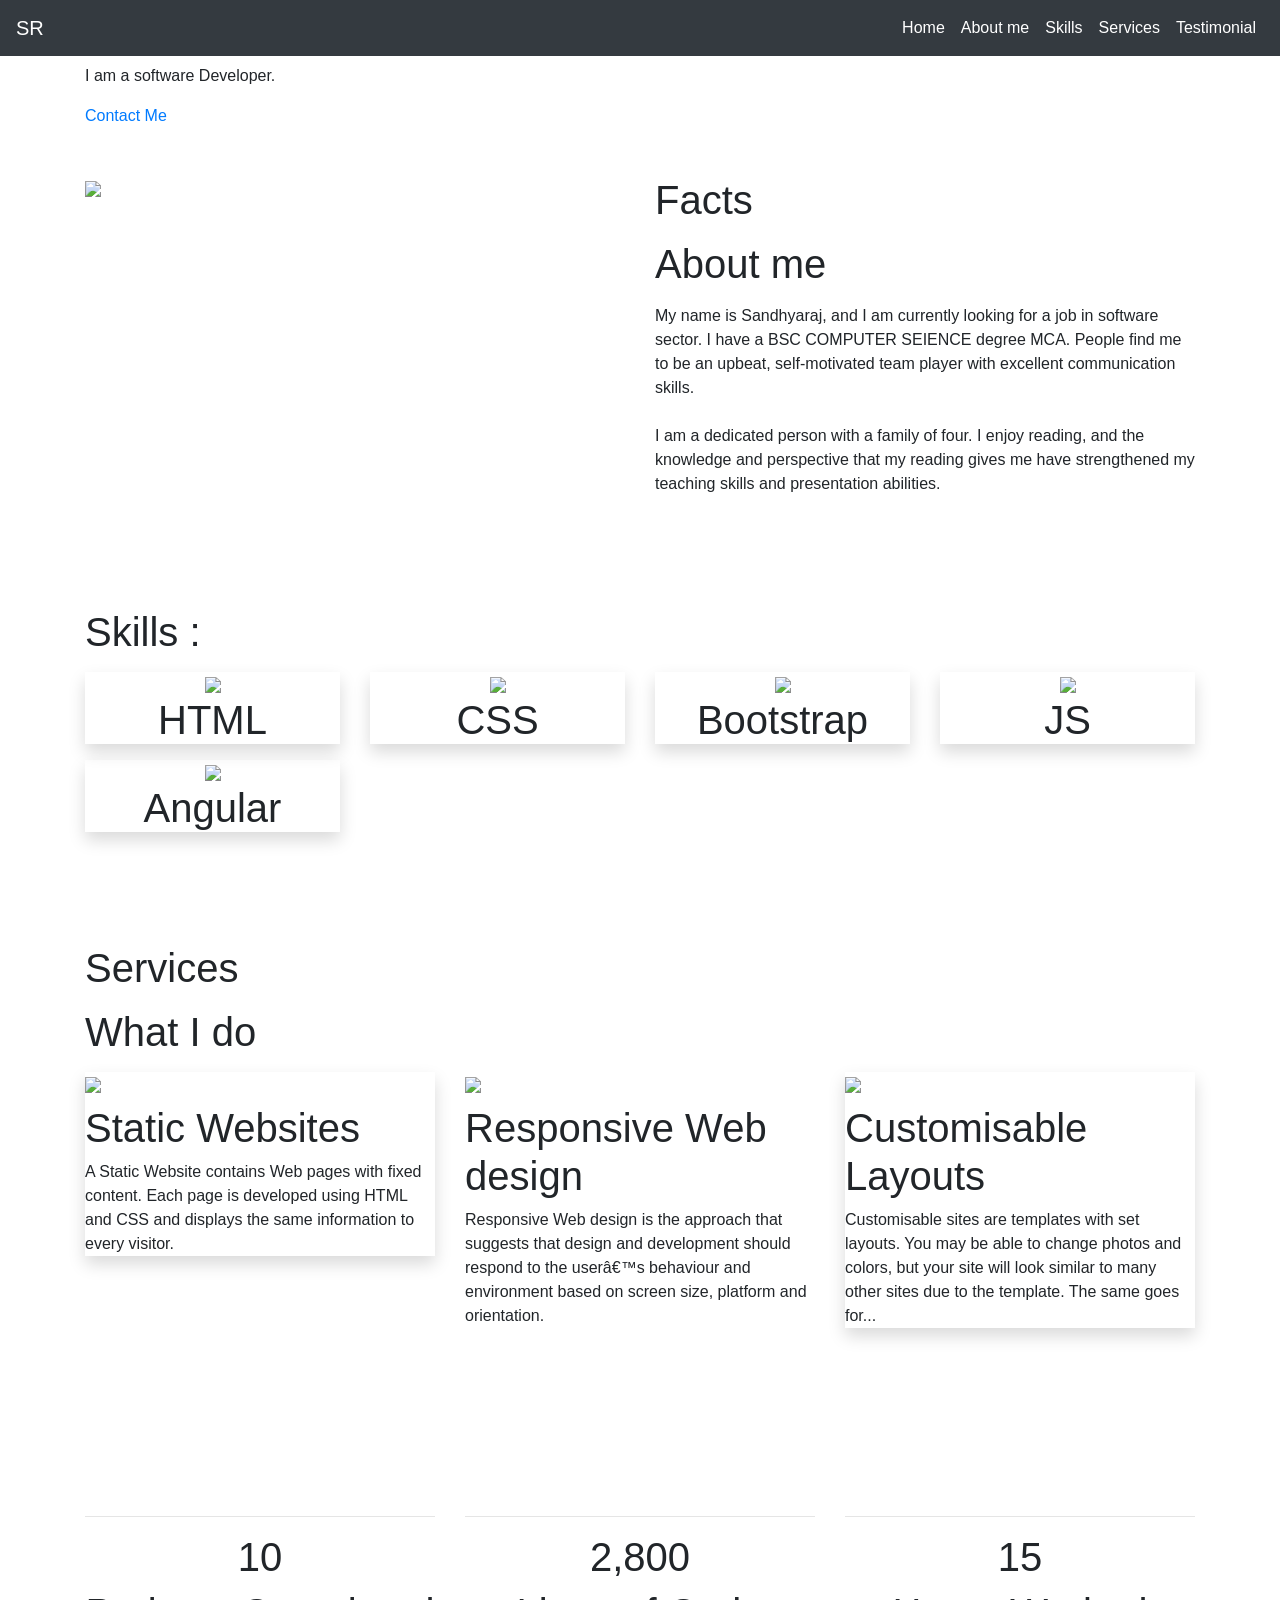
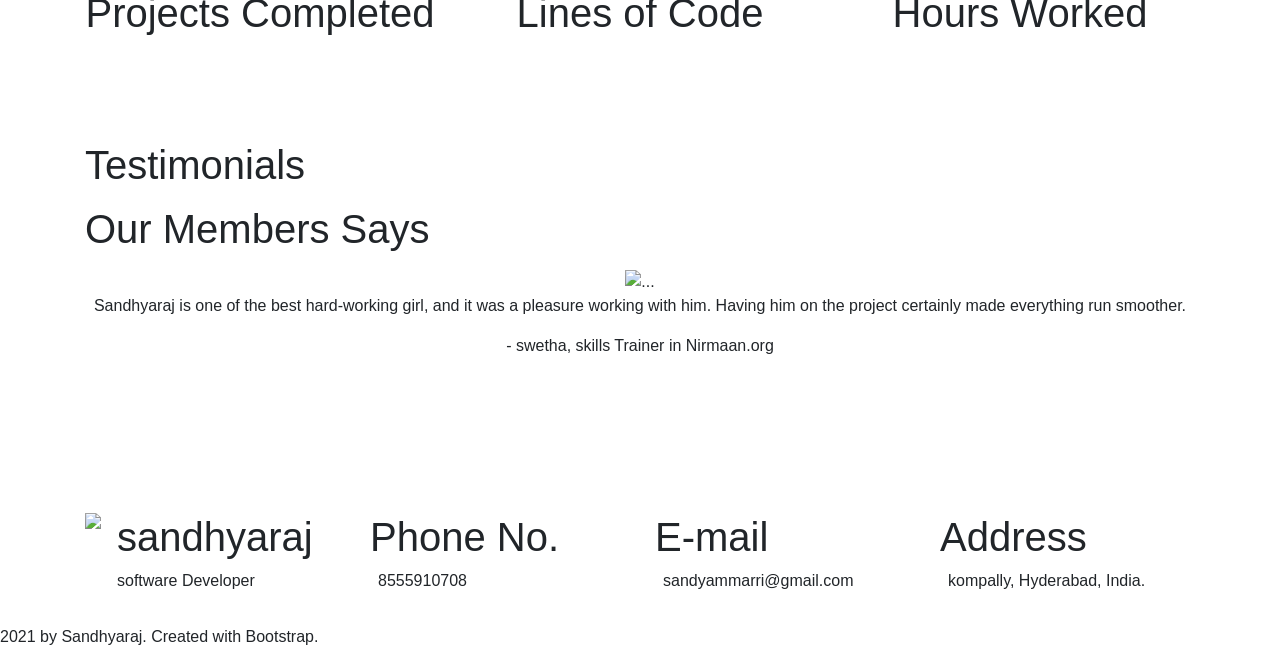
==== index.html @ d02566d6 "praject1 yes" ====
<!DOCTYPE html>
<html>

<head>
    <link rel="stylesheet" href="https://stackpath.bootstrapcdn.com/bootstrap/4.5.2/css/bootstrap.min.css" integrity="sha384-JcKb8q3iqJ61gNV9KGb8thSsNjpSL0n8PARn9HuZOnIxN0hoP+VmmDGMN5t9UJ0Z" crossorigin="anonymous" />
    <script src="https://code.jquery.com/jquery-3.5.1.slim.min.js" integrity="sha384-DfXdz2htPH0lsSSs5nCTpuj/zy4C+OGpamoFVy38MVBnE+IbbVYUew+OrCXaRkfj" crossorigin="anonymous"></script>
    <script src="https://cdn.jsdelivr.net/npm/popper.js@1.16.1/dist/umd/popper.min.js" integrity="sha384-9/reFTGAW83EW2RDu2S0VKaIzap3H66lZH81PoYlFhbGU+6BZp6G7niu735Sk7lN" crossorigin="anonymous"></script>
    <script src="https://stackpath.bootstrapcdn.com/bootstrap/4.5.2/js/bootstrap.min.js" integrity="sha384-B4gt1jrGC7Jh4AgTPSdUtOBvfO8shuf57BaghqFfPlYxofvL8/KUEfYiJOMMV+rV" crossorigin="anonymous"></script>
    <link rel="stylesheet" type="text/css" href="./STYLE.CSS">
    <script src="https://kit.fontawesome.com/d1c2ea8b80.js" crossorigin="anonymous"></script>
</head>

<body>
    <nav class="navbar navbar-expand-lg navbar-dark bg-dark fixed-top">
        <a class="navbar-brand portfolio-logo" href="https://sc04.alicdn.com/kf/Had9d4cb849604d049f4f0e8c728e8b89q.jpg">SR</a>
        <button class="navbar-toggler" type="button" data-toggle="collapse" data-target="#navbarNavAltMarkup" aria-controls="navbarNavAltMarkup" aria-expanded="false" aria-label="Toggle navigation">
            <span class="navbar-toggler-icon"></span>
        </button>
        <div class="collapse navbar-collapse" id="navbarNavAltMarkup">
            <div class="navbar-nav ml-auto">
                <a class="nav-link active text-white" href="#home" id="navItem1">
                    Home
                    <span class="sr-only">(current)</span>
                </a>
                <a class="nav-link text-white" href="#aboutme" id="navItem2">About me</a>
                <a class="nav-link text-white" href="#skills" id="navItem3">Skills</a>
                <a class="nav-link text-white" href="#services" id="navItem5">Services</a>
                <a class="nav-link text-white" href="#testimonial" id="navItem6">Testimonial</a>
            </div>
        </div>
    </nav>
    <div class="banner-section-bg-container d-flex flex-column justify-content-center" id="home">
        <div class="container">
            <div class="row">
                <div class="col-12 col-md-5 order-1 order-md-2">
                    <img src="rani.jpg" class="banner-section-image" />
                </div>
                <div class="col-12 col-md-7 order-2 order-md-1 d-flex flex-column justify-content-center">
                    <h1 class="banner-section-heading mb-3">
                        HI, I am <span class="person-name">Sandhya raj</span>
                    </h1>
                    <p class="banner-section-description mb-3">
                        I am a software Developer.
                    </p>
                    <a href="#contactme" class="custom-button">Contact Me</a>
                </div>
            </div>
        </div>
    </div>
    <div class="about-me-section pt-5 pb-5" id="aboutme">
        <div class="container">
            <div class="row">
                <div class="col-12 col-md-6 order-1 order-md-2 d-flex flex-column justify-content-center">
                    <h1 class="about-me-section-sub-heading mb-3">Facts</h1>
                    <h1 class="about-me-section-heading mb-3">About me</h1>
                    <img src="sa.1.jpg" class="about-me-section-image d-md-none mb-3" />
                    <p class="about-me-section-description">
                        My name is Sandhyaraj, and I am currently looking for a job in software sector.  I have a BSC COMPUTER SEIENCE degree MCA. People find me to be an upbeat, self-motivated team player with excellent communication skills.<br /><br />I am a dedicated person with a family of four. I enjoy reading, and the knowledge and perspective that my reading gives me have strengthened my teaching skills and presentation abilities.
                    </p>
                </div>
                <div class="col-12 col-md-6 order-2 order-md-1 d-none d-md-block">
                    <img src="sa.1.jpg" class="about-me-section-image" />
                </div>
            </div>
        </div>
    </div>
    <div class="skills-section pt-5 pb-5" id="skills">
        <div class="container">
            <div class="row">
                <div class="col-12">
                    <h1 class="skills-section-sub-heading mb-3">
                        Skills :
                    </h1>
                </div>
                <div class="col-6 col-md-3">
                    <div class="shadow skills-card text-center mb-3">
                        <img src="https://d1tgh8fmlzexmh.cloudfront.net/ccbp-responsive-website/portfolio-skills-html-img.png" class="skills-card-image" />
                        <h1 class="skills-card-title">HTML</h1>
                    </div>
                </div>
                <div class="col-6 col-md-3">
                    <div class="shadow skills-card text-center mb-3">
                        <img src="https://d1tgh8fmlzexmh.cloudfront.net/ccbp-responsive-website/portfolio-skills-css-img.png" class="skills-card-image" />
                        <h1 class="skills-card-title">CSS</h1>
                    </div>
                </div>
                <div class="col-6 col-md-3">
                    <div class="shadow skills-card text-center mb-3">
                        <img src="https://d1tgh8fmlzexmh.cloudfront.net/ccbp-responsive-website/portfolio-skills-bootstrap-img.png" class="skills-card-image" />
                        <h1 class="skills-card-title">Bootstrap</h1>
                    </div>
                </div>
                <div class="col-6 col-md-3">
                    <div class="shadow skills-card text-center mb-3">
                        <img src="https://d1tgh8fmlzexmh.cloudfront.net/ccbp-responsive-website/portfolio-skills-js-img.png" class="skills-card-image" />
                        <h1 class="skills-card-title">JS</h1>
                    </div>
                </div>
                <div class="col-6 col-md-3">
                    <div class="shadow skills-card text-center mb-3">
                        <img src="file:///C:/Users/sandhya/Desktop/PRAJECT/angular.svg" class="skills-card-image" />
                        <h1 class="skills-card-title">Angular</h1>
                    </div>
                </div>
            </div>
        </div>
    </div>
    <div class="services-section pt-5 pb-5" id="services">
        <div class="container">
            <div class="row">
                <div class="col-12">
                    <h1 class="services-section-sub-heading mb-3">Services</h1>
                    <h1 class="services-section-heading mb-3">What I do</h1>
                </div>
                <div class="col-12 col-md-6 col-lg-4">
                    <div class="shadow services-card mb-3">
                        <img src="https://d1tgh8fmlzexmh.cloudfront.net/ccbp-responsive-website/portfolio-web-design-img.png" class="services-card-image" />
                        <h1 class="services-card-title mt-2">Static Websites</h1>
                        <p class="services-card-description">
                            A Static Website contains Web pages with fixed content.
                            Each page is developed using HTML and CSS and displays the same information to every visitor.
                        </p>
                    </div>
                </div>
                <div class="col-12 col-md-6 col-lg-4">
                    <div class="services-card mb-3">
                        <img src="https://d1tgh8fmlzexmh.cloudfront.net/ccbp-responsive-website/portfolio-web-development-img.png" class="services-card-image" />
                        <h1 class="services-card-title mt-2">Responsive Web design</h1>
                        <p class="services-card-description">
                            Responsive Web design is the approach that suggests that design and development should respond to the user’s behaviour and environment based on screen size, platform and orientation.
                        </p>
                    </div>
                </div>
                <div class="col-12 col-md-6 col-lg-4">
                    <div class="shadow services-card mb-3">
                        <img src="https://d1tgh8fmlzexmh.cloudfront.net/ccbp-responsive-website/portfolio-customize-img.png" class="services-card-image" />
                        <h1 class="services-card-title mt-2">Customisable Layouts</h1>
                        <p class="services-card-description">
                            Customisable sites are templates with set layouts. You may be
                            able to change photos and colors, but your site will look
                            similar to many other sites due to the template. The same goes
                            for...
                        </p>
                    </div>
                </div>
            </div>
        </div>
    </div>
    <div class="work-done-section pt-5 pb-5">
        <div class="container">
            <div class="row">
                <div class="col-4 text-center">
                    <svg width="60px" height="60px" viewBox="0 0 16 16" class="bi bi-hand-thumbs-up" fill="#ffffff" xmlns="http://www.w3.org/2000/svg">
                        <path fill-rule="evenodd" d="M6.956 1.745C7.021.81 7.908.087 8.864.325l.261.066c.463.116.874.456 1.012.965.22.816.533 2.511.062 4.51a9.84 9.84 0 0 1 .443-.051c.713-.065 1.669-.072 2.516.21.518.173.994.681 1.2 1.273.184.532.16 1.162-.234 1.733.058.119.103.242.138.363.077.27.113.567.113.856 0 .289-.036.586-.113.856-.039.135-.09.273-.16.404.169.387.107.819-.003 1.148a3.163 3.163 0 0 1-.488.901c.054.152.076.312.076.465 0 .305-.089.625-.253.912C13.1 15.522 12.437 16 11.5 16v-1c.563 0 .901-.272 1.066-.56a.865.865 0 0 0 .121-.416c0-.12-.035-.165-.04-.17l-.354-.354.353-.354c.202-.201.407-.511.505-.804.104-.312.043-.441-.005-.488l-.353-.354.353-.354c.043-.042.105-.14.154-.315.048-.167.075-.37.075-.581 0-.211-.027-.414-.075-.581-.05-.174-.111-.273-.154-.315L12.793 9l.353-.354c.353-.352.373-.713.267-1.02-.122-.35-.396-.593-.571-.652-.653-.217-1.447-.224-2.11-.164a8.907 8.907 0 0 0-1.094.171l-.014.003-.003.001a.5.5 0 0 1-.595-.643 8.34 8.34 0 0 0 .145-4.726c-.03-.111-.128-.215-.288-.255l-.262-.065c-.306-.077-.642.156-.667.518-.075 1.082-.239 2.15-.482 2.85-.174.502-.603 1.268-1.238 1.977-.637.712-1.519 1.41-2.614 1.708-.394.108-.62.396-.62.65v4.002c0 .26.22.515.553.55 1.293.137 1.936.53 2.491.868l.04.025c.27.164.495.296.776.393.277.095.63.163 1.14.163h3.5v1H8c-.605 0-1.07-.081-1.466-.218a4.82 4.82 0 0 1-.97-.484l-.048-.03c-.504-.307-.999-.609-2.068-.722C2.682 14.464 2 13.846 2 13V9c0-.85.685-1.432 1.357-1.615.849-.232 1.574-.787 2.132-1.41.56-.627.914-1.28 1.039-1.639.199-.575.356-1.539.428-2.59z" />
                    </svg>
                    <hr class="hr-line" />
                    <h1 class="work-done-card-title">10</h1>
                    <h1 class="work-done-card-sub-title">Projects Completed</h1>
                </div>
                <div class="col-4 text-center">
                    <svg width="60px" height="60px" viewBox="0 0 16 16" class="bi bi-file-text" fill="#ffffff" xmlns="http://www.w3.org/2000/svg">
                        <path fill-rule="evenodd" d="M4 0h8a2 2 0 0 1 2 2v12a2 2 0 0 1-2 2H4a2 2 0 0 1-2-2V2a2 2 0 0 1 2-2zm0 1a1 1 0 0 0-1 1v12a1 1 0 0 0 1 1h8a1 1 0 0 0 1-1V2a1 1 0 0 0-1-1H4z" />
                        <path fill-rule="evenodd" d="M4.5 10.5A.5.5 0 0 1 5 10h3a.5.5 0 0 1 0 1H5a.5.5 0 0 1-.5-.5zm0-2A.5.5 0 0 1 5 8h6a.5.5 0 0 1 0 1H5a.5.5 0 0 1-.5-.5zm0-2A.5.5 0 0 1 5 6h6a.5.5 0 0 1 0 1H5a.5.5 0 0 1-.5-.5zm0-2A.5.5 0 0 1 5 4h6a.5.5 0 0 1 0 1H5a.5.5 0 0 1-.5-.5z" />
                    </svg>
                    <hr class="hr-line" />
                    <h1 class="work-done-card-title">2,800</h1>
                    <h1 class="work-done-card-sub-title">Lines of Code</h1>
                </div>
                <div class="col-4 text-center">
                    <svg width="60px" height="60px" viewBox="0 0 16 16" class="bi bi-clock" fill="#ffffff" xmlns="http://www.w3.org/2000/svg">
                        <path fill-rule="evenodd" d="M8 15A7 7 0 1 0 8 1a7 7 0 0 0 0 14zm8-7A8 8 0 1 1 0 8a8 8 0 0 1 16 0z" />
                        <path fill-rule="evenodd" d="M7.5 3a.5.5 0 0 1 .5.5v5.21l3.248 1.856a.5.5 0 0 1-.496.868l-3.5-2A.5.5 0 0 1 7 9V3.5a.5.5 0 0 1 .5-.5z" />
                    </svg>
                    <hr class="hr-line" />
                    <h1 class="work-done-card-title">15</h1>
                    <h1 class="work-done-card-sub-title">Hours Worked</h1>
                </div>
            </div>
        </div>
    </div>
    <div class="testimonials-section pt-5 pb-5" id="testimonial">
        <div class="container">
            <div class="row">
                <div class="col-12">
                    <h1 class="testimonials-section-sub-heading mb-3">Testimonials</h1>
                    <h1 class="testimonials-section-heading mb-3">Our Members Says</h1>
                </div>
                <div class="col-12">
                    <div id="carouselExampleIndicators" class="carousel slide" data-ride="carousel">
                        <div class="carousel-inner">
                            <div class="carousel-item active">
                                <div class="testimonials-card text-center">
                                    <img src="skils.jpg" class="testimonials-card-image" alt="..." />
                                    <p class="testimonials-card-description">
                                        Sandhyaraj is one of the best hard-working girl, and it was a pleasure working with him. Having him on the project certainly made everything run smoother.
                                    </p>
                                    <p class="testimonials-card-person-name">
                                        - swetha, skills Trainer in Nirmaan.org
                                    </p>
                                </div>
                            </div>
                            <div class="carousel-item">
                                <div class="testimonials-card text-center">
                                    <img src="technical.jpg" class="testimonials-card-image" alt="..." />
                                    <p class="testimonials-card-description">
                                        Working with Sandhyaraj was an excellent girl. He is an incredibly talented developer and what makes him stand out is his work ethic and steady approach.
                                    </p>
                                    <p class="testimonials-card-person-name">
                                        - Mhona priya, Tecnical Trainer in Nirmaan.org
                                    </p>
                                </div>
                            </div>
                            <!-- <div class="carousel-item">
                                <div class="testimonials-card text-center">
                                    <img src="https://d1tgh8fmlzexmh.cloudfront.net/ccbp-responsive-website/portfolio-testimonials-3-img.png" class="testimonials-card-image" alt="..." />
                                    <p class="testimonials-card-description">
                                        I have worked with sanhyaraj on two complex projects, and in both cases, the projects are done in a timely fashion and delivered with excellent customer satisfaction.
                                    </p>
                                    <p class="testimonials-card-person-name">
                                        - Riya, Co-founder of CocoPay Company
                                    </p>
                                </div>
                            </div> -->
                        </div>
                        <div class="mt-3 text-right">
                            <a href="#carouselExampleIndicators" role="button" data-slide="prev">
                                <span class="carousel-control-prev-icon" aria-hidden="true"></span>
                                <span class="sr-only">Previous</span>
                            </a>
                            <a href="#carouselExampleIndicators" role="button" data-slide="next">
                                <span class="carousel-control-next-icon" aria-hidden="true"></span>
                                <span class="sr-only">Next</span>
                            </a>
                        </div>
                    </div>
                </div>
            </div>
        </div>
    </div>
    <div class="footer-section pt-5" id="contactme">
        <div class="container">
            <div class="row">
                <div class="col-12 col-md-3 mb-3">
                    <div class="d-flex flex-row">
                        <img src="sa.1.jpg" class="footer-section-image" />
                        <div class="ml-3">
                            <h1 class="footer-section-sub-heading">sandhyaraj</h1>
                            <p class="footer-section-text">software Developer</p>
                        </div>
                    </div>
                </div>
                <div class="col-12 col-md-3 mb-3">
                    <h1 class="footer-section-sub-heading">Phone No.</h1>
                    <div>
                        <i class="fas fa-phone-alt icon"></i>
                        <span class="footer-section-text ml-2">8555910708</span>
                    </div>
                </div>
                <div class="col-12 col-md-3 mb-3">
                    <h1 class="footer-section-sub-heading">E-mail</h1>
                    <div>
                        <i class="fas fa-envelope icon"></i>
                        <span class="footer-section-text ml-2">sandyammarri@gmail.com</span>
                    </div>
                </div>
                <div class="col-12 col-md-3 mb-3">
                    <h1 class="footer-section-sub-heading">Address</h1>
                    <div>
                        <i class="fas fa-map-marked-alt icon"></i>
                        <span class="footer-section-text ml-2">kompally, Hyderabad, India.</span>
                    </div>
                </div>
            </div>
        </div>
        <div class="footer-section-copyright-container">
            <i class="fa fa-copyright icon" aria-hidden="true"></i>
            <span class="footer-section-text">2021 by Sandhyaraj. Created with Bootstrap.</span>
        </div>
    </div>
</body>
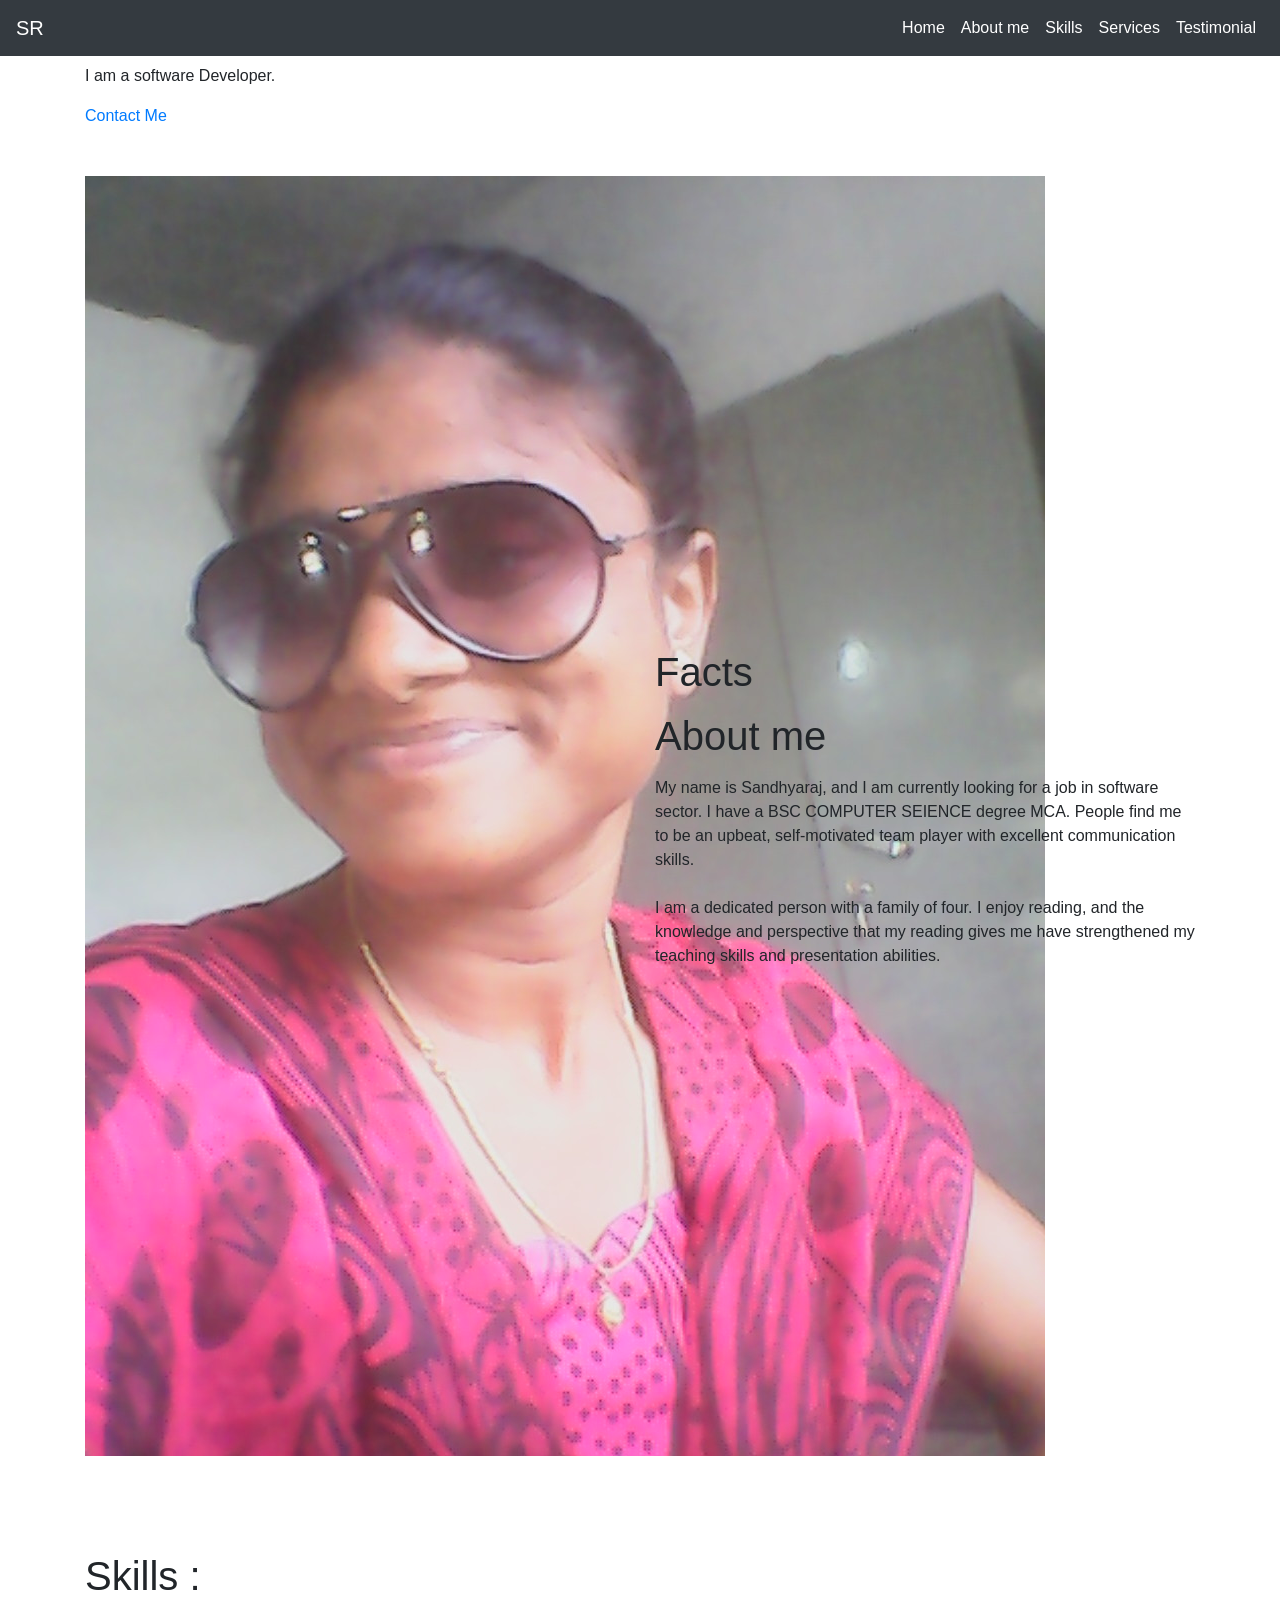
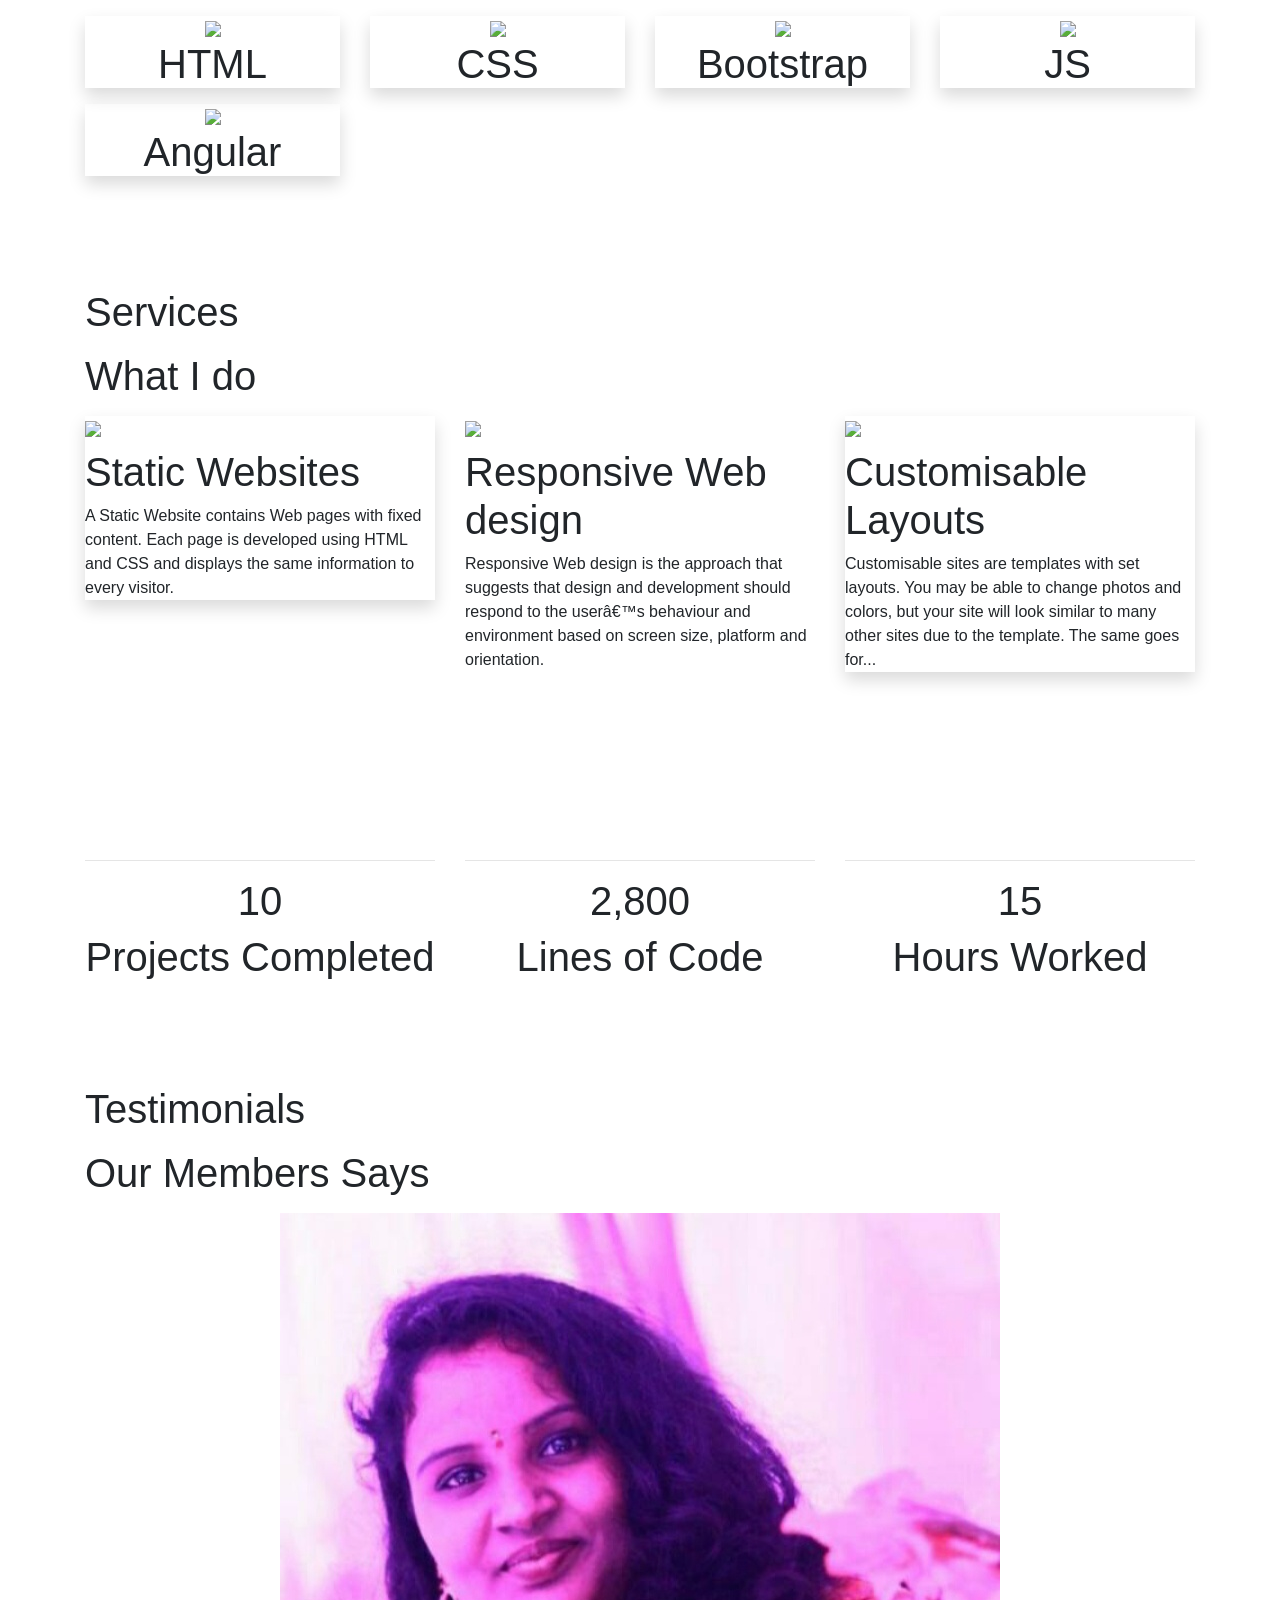
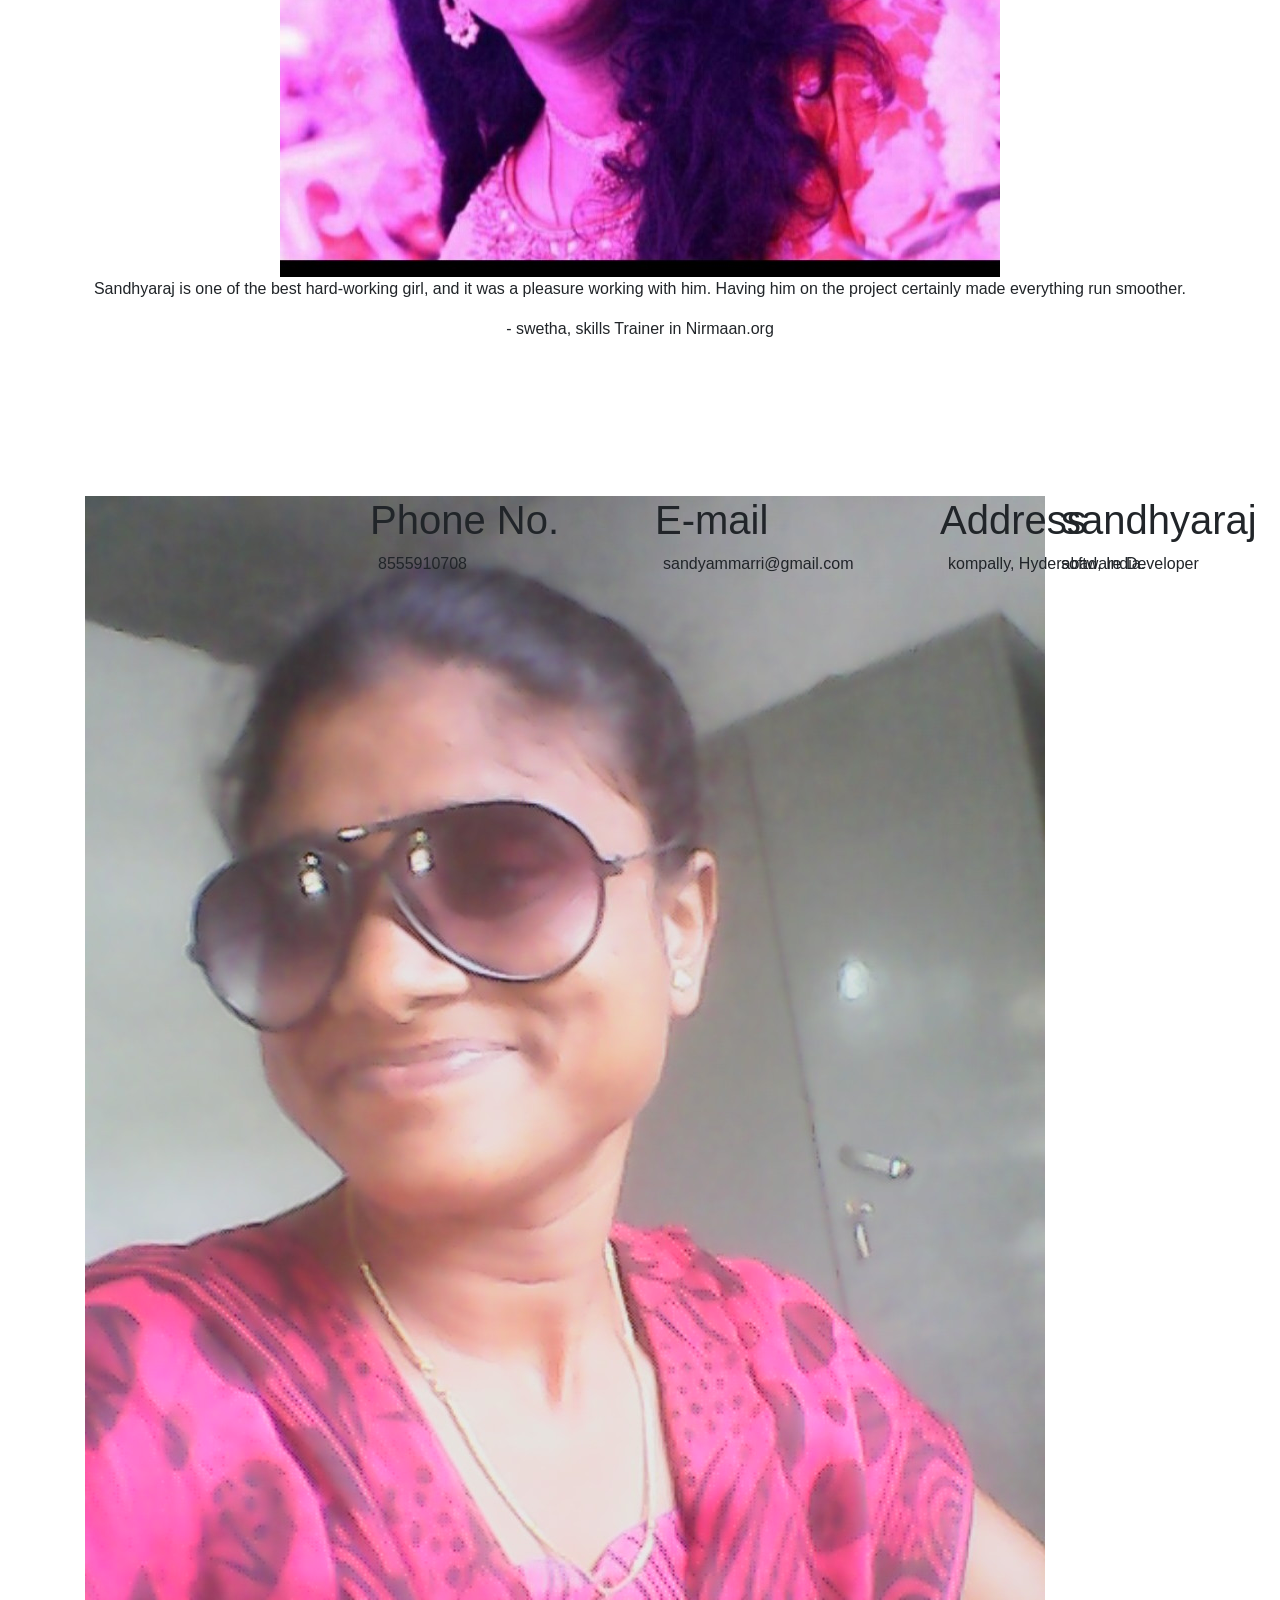
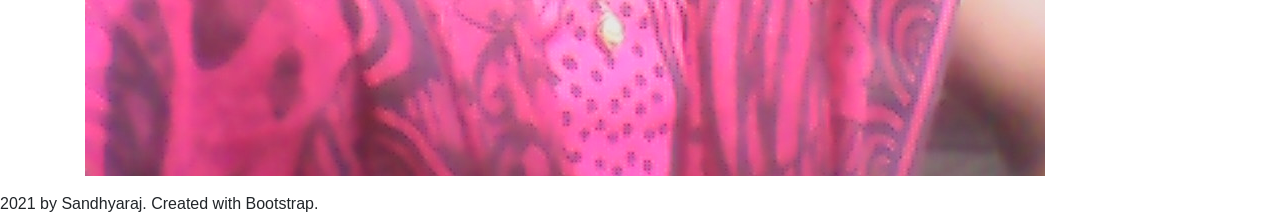
==== commit c4d3b00c: "update" ====
--- a/index.html
+++ b/index.html
@@ -12,7 +12,7 @@
 
 <body>
     <nav class="navbar navbar-expand-lg navbar-dark bg-dark fixed-top">
-        <a class="navbar-brand portfolio-logo" href="https://sc04.alicdn.com/kf/Had9d4cb849604d049f4f0e8c728e8b89q.jpg">SR</a>
+        <a class="navbar-brand portfolio-logo" href="image/https://sc04.alicdn.com/kf/Had9d4cb849604d049f4f0e8c728e8b89q.jpg">SR</a>
         <button class="navbar-toggler" type="button" data-toggle="collapse" data-target="#navbarNavAltMarkup" aria-controls="navbarNavAltMarkup" aria-expanded="false" aria-label="Toggle navigation">
             <span class="navbar-toggler-icon"></span>
         </button>
@@ -53,13 +53,13 @@
                 <div class="col-12 col-md-6 order-1 order-md-2 d-flex flex-column justify-content-center">
                     <h1 class="about-me-section-sub-heading mb-3">Facts</h1>
                     <h1 class="about-me-section-heading mb-3">About me</h1>
-                    <img src="sa.1.jpg" class="about-me-section-image d-md-none mb-3" />
+                    <img src="image/sa.1.jpg" class="about-me-section-image d-md-none mb-3" />
                     <p class="about-me-section-description">
                         My name is Sandhyaraj, and I am currently looking for a job in software sector.  I have a BSC COMPUTER SEIENCE degree MCA. People find me to be an upbeat, self-motivated team player with excellent communication skills.<br /><br />I am a dedicated person with a family of four. I enjoy reading, and the knowledge and perspective that my reading gives me have strengthened my teaching skills and presentation abilities.
                     </p>
                 </div>
                 <div class="col-12 col-md-6 order-2 order-md-1 d-none d-md-block">
-                    <img src="sa.1.jpg" class="about-me-section-image" />
+                    <img src="images/sa.1.jpg" class="about-me-section-image" />
                 </div>
             </div>
         </div>
@@ -190,7 +190,7 @@
                         <div class="carousel-inner">
                             <div class="carousel-item active">
                                 <div class="testimonials-card text-center">
-                                    <img src="skils.jpg" class="testimonials-card-image" alt="..." />
+                                    <img src="images/skils.jpg" class="testimonials-card-image" alt="..." />
                                     <p class="testimonials-card-description">
                                         Sandhyaraj is one of the best hard-working girl, and it was a pleasure working with him. Having him on the project certainly made everything run smoother.
                                     </p>
@@ -201,7 +201,7 @@
                             </div>
                             <div class="carousel-item">
                                 <div class="testimonials-card text-center">
-                                    <img src="technical.jpg" class="testimonials-card-image" alt="..." />
+                                    <img src="images/technical.jpg" class="testimonials-card-image" alt="..." />
                                     <p class="testimonials-card-description">
                                         Working with Sandhyaraj was an excellent girl. He is an incredibly talented developer and what makes him stand out is his work ethic and steady approach.
                                     </p>
@@ -242,7 +242,7 @@
             <div class="row">
                 <div class="col-12 col-md-3 mb-3">
                     <div class="d-flex flex-row">
-                        <img src="sa.1.jpg" class="footer-section-image" />
+                        <img src="images/sa.1.jpg" class="footer-section-image" />
                         <div class="ml-3">
                             <h1 class="footer-section-sub-heading">sandhyaraj</h1>
                             <p class="footer-section-text">software Developer</p>
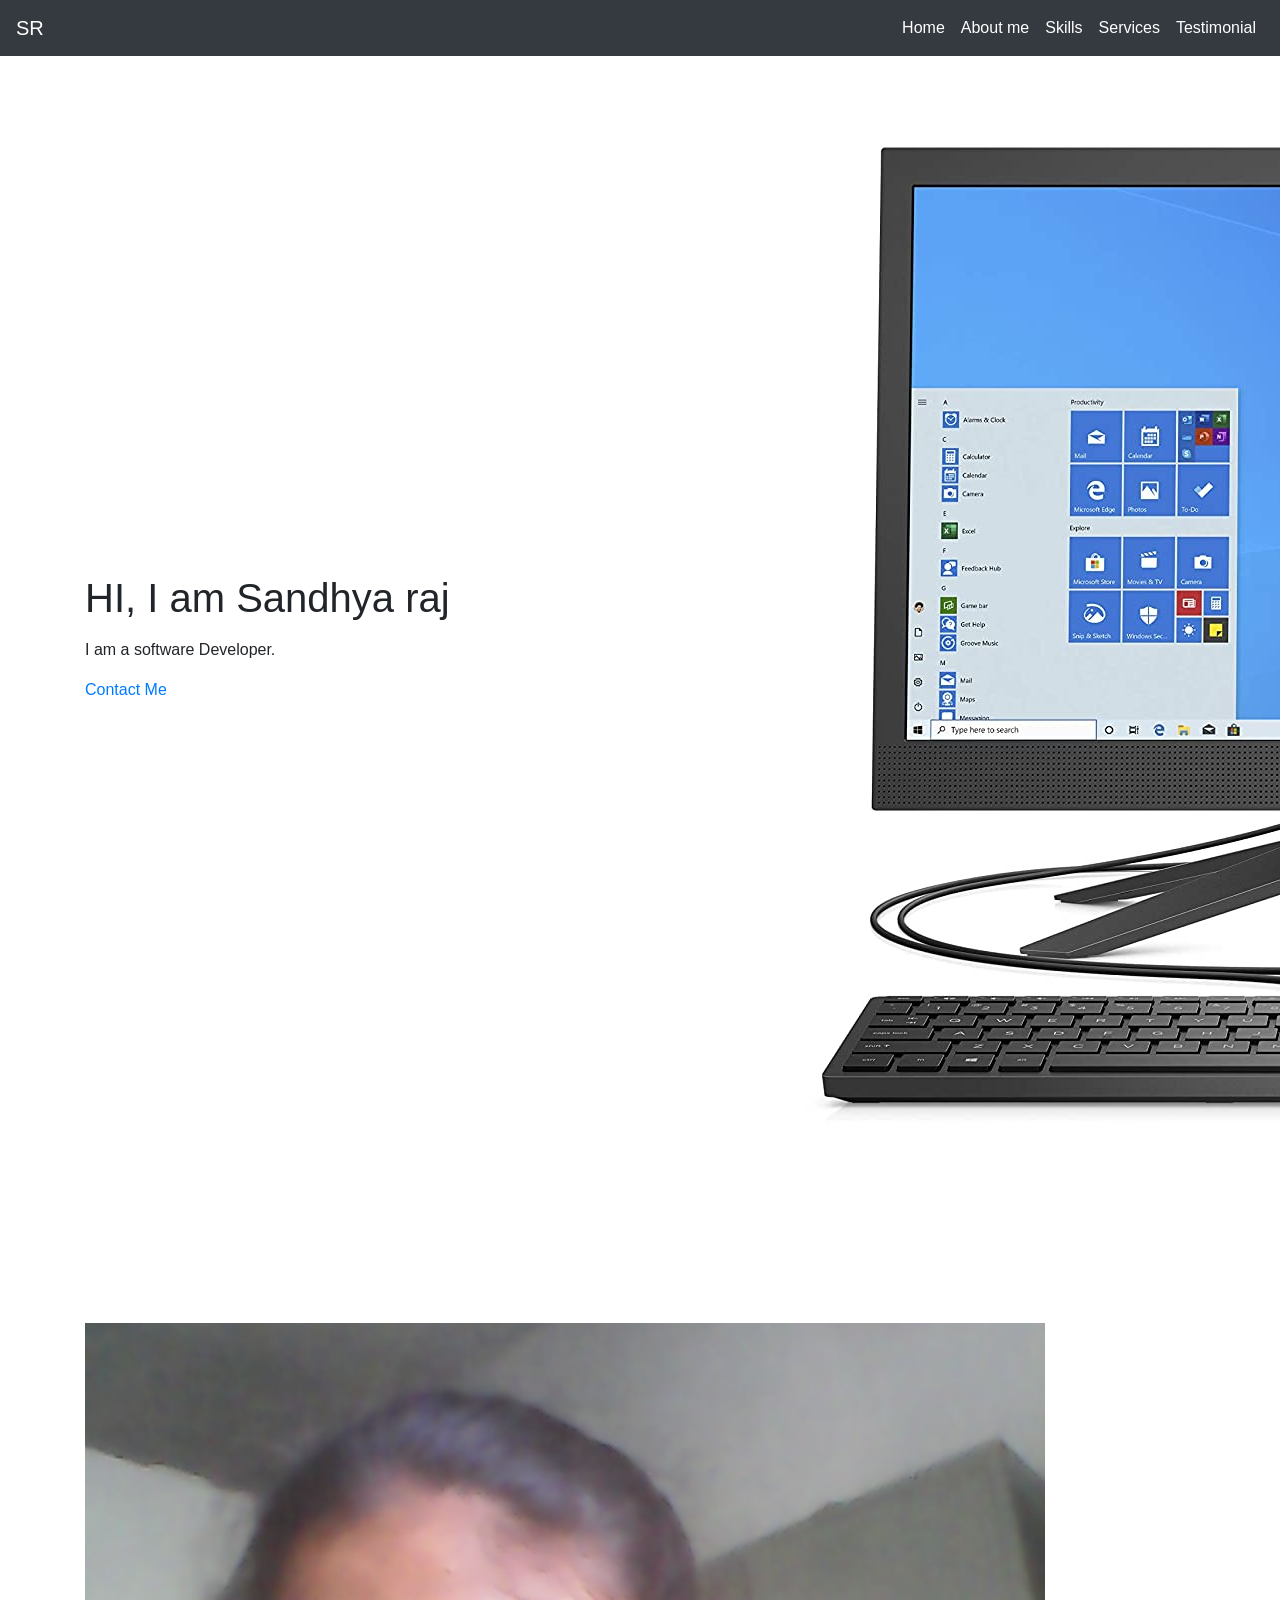
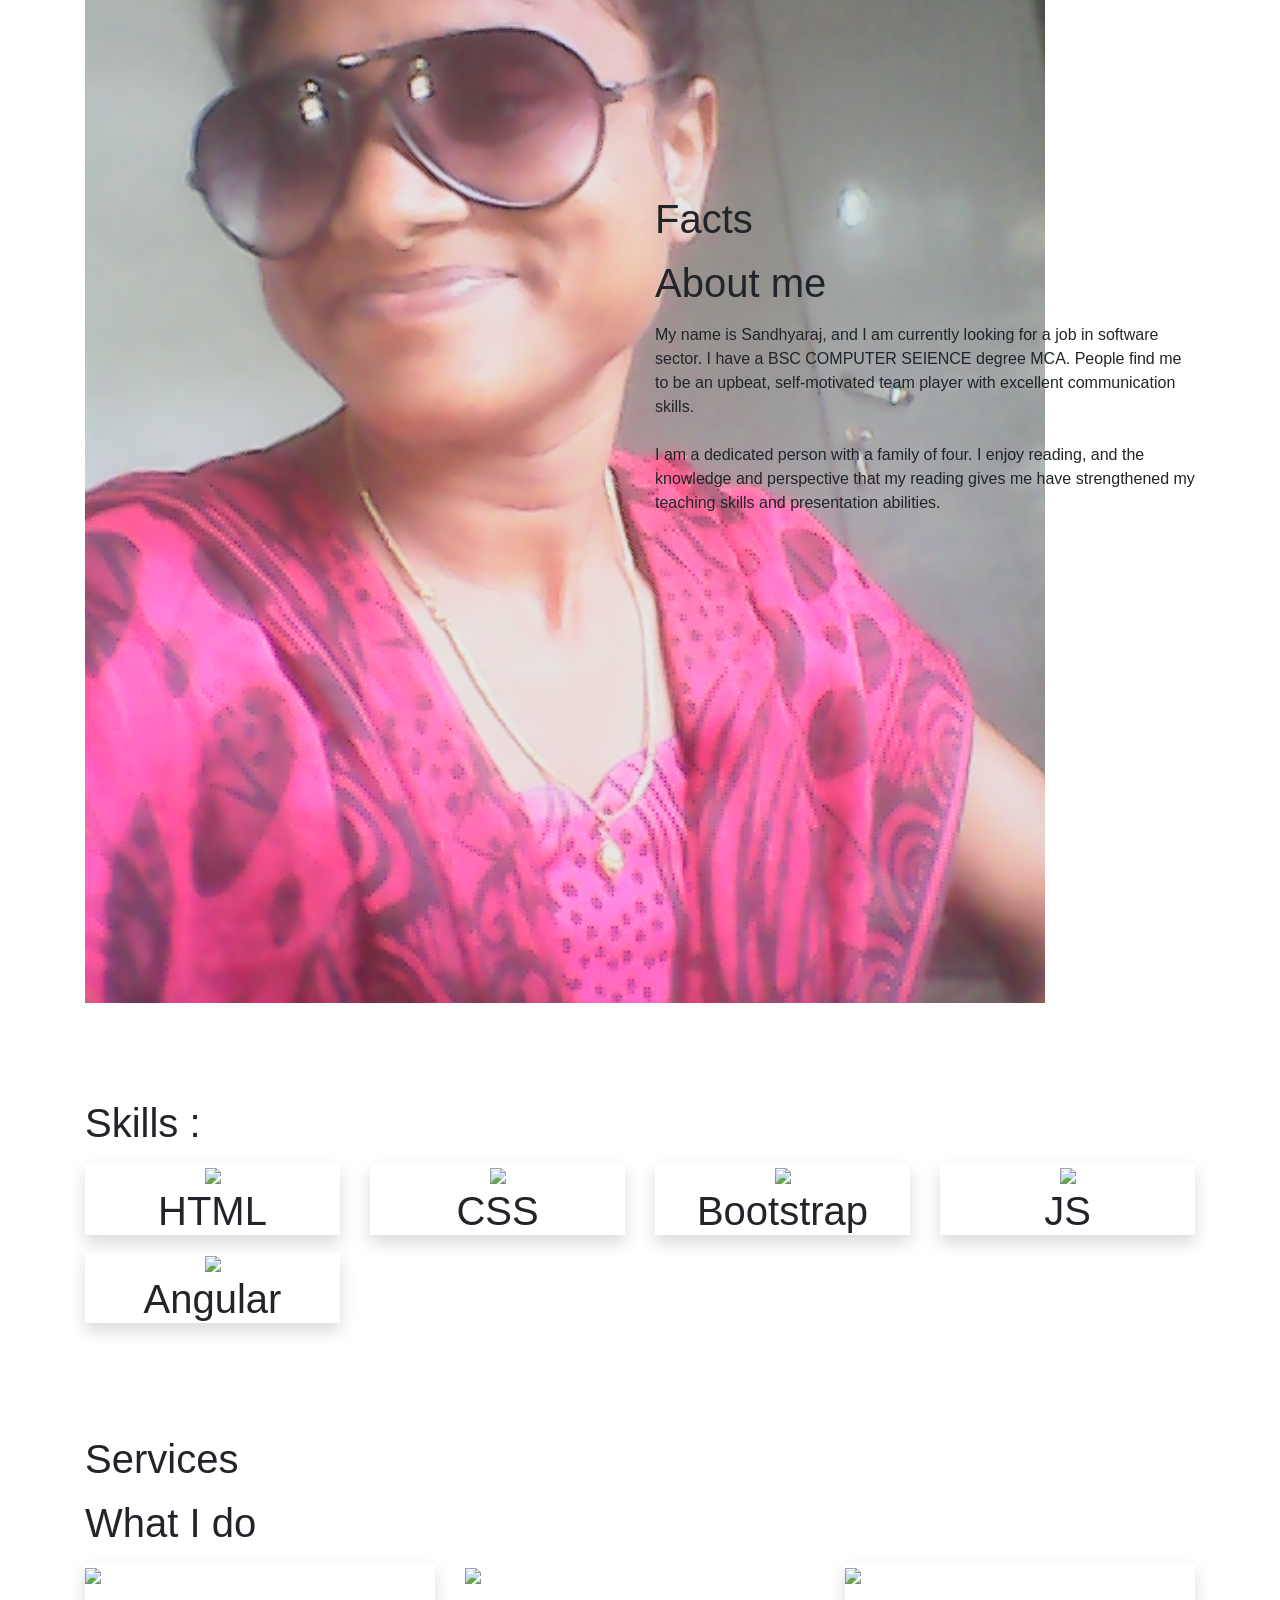
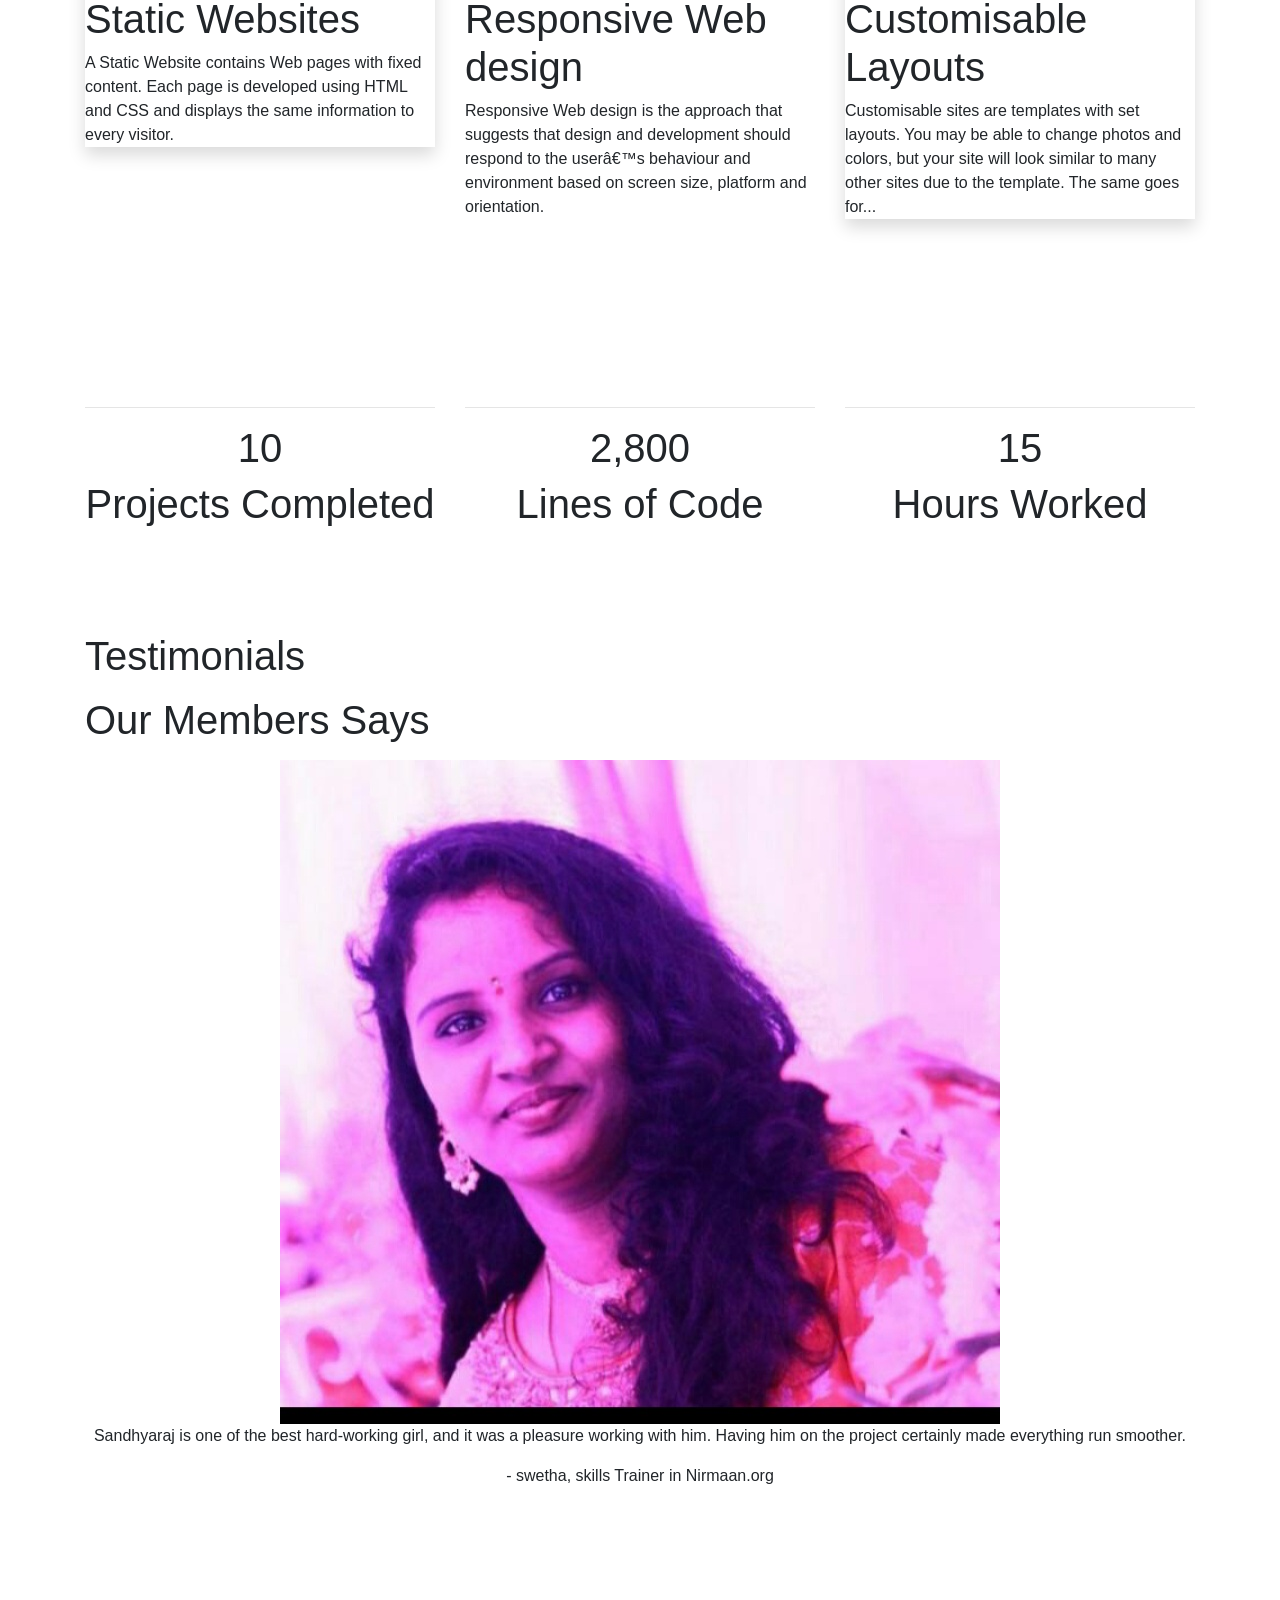
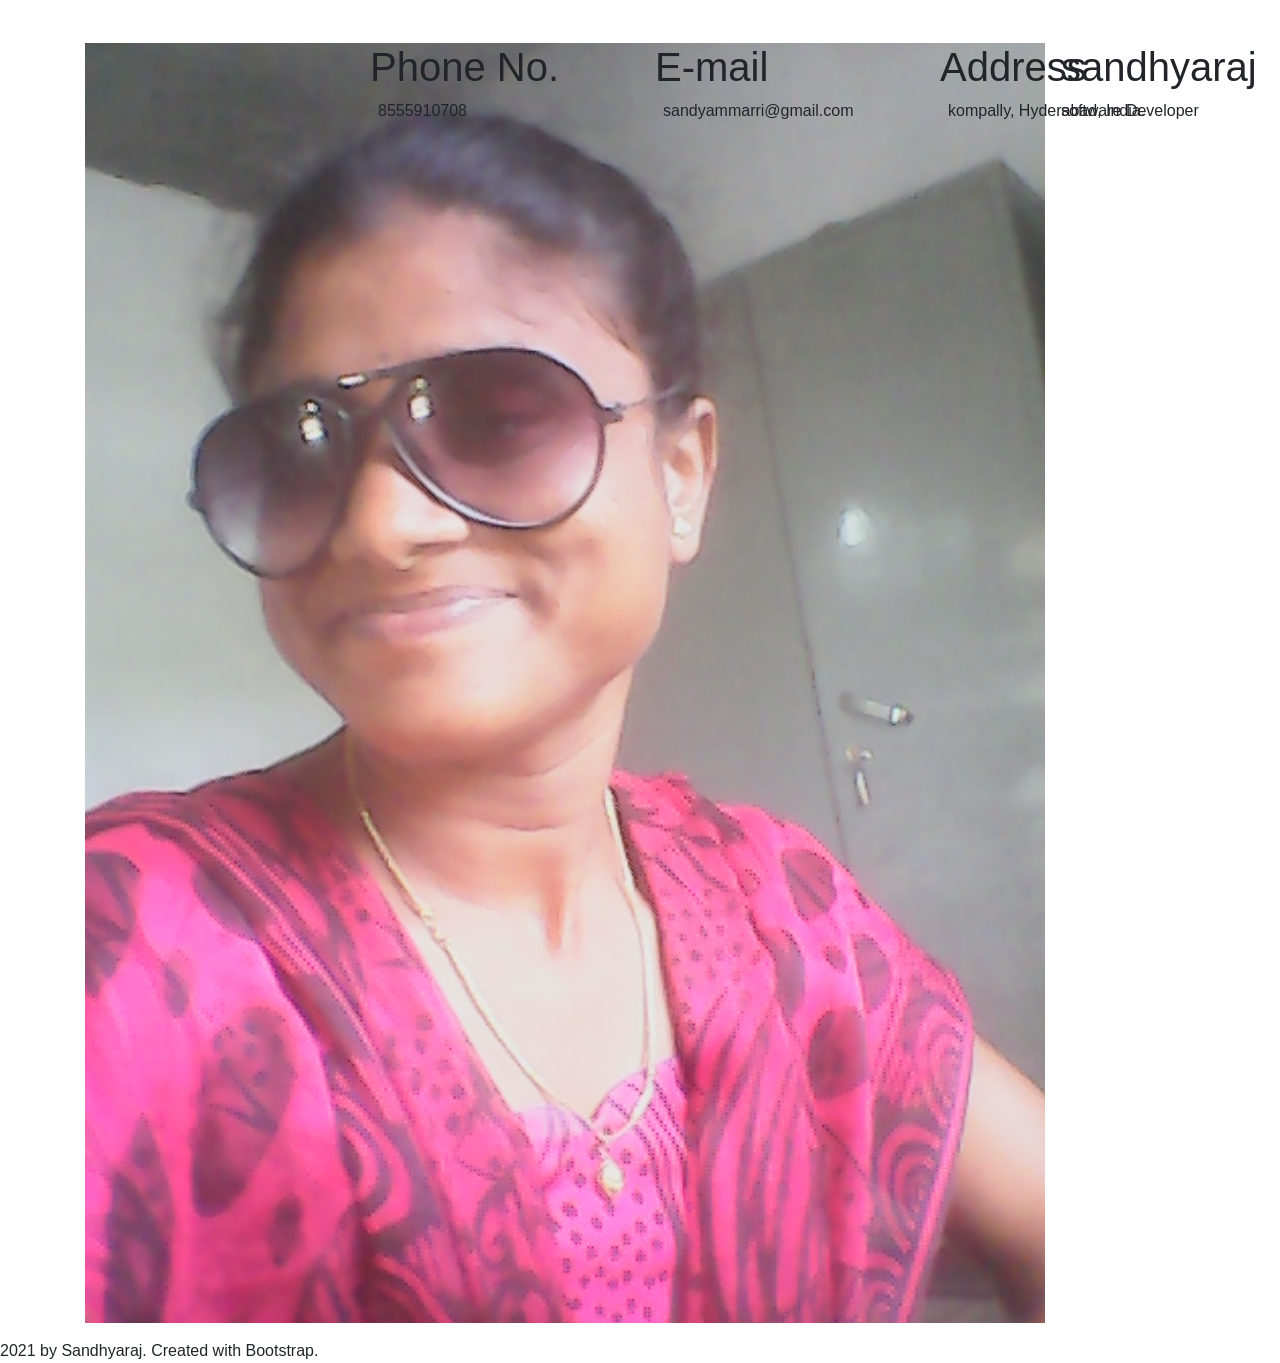
==== commit 3fcdf6b9: "update" ====
--- a/index.html
+++ b/index.html
@@ -12,7 +12,7 @@
 
 <body>
     <nav class="navbar navbar-expand-lg navbar-dark bg-dark fixed-top">
-        <a class="navbar-brand portfolio-logo" href="image/https://sc04.alicdn.com/kf/Had9d4cb849604d049f4f0e8c728e8b89q.jpg">SR</a>
+        <a class="navbar-brand portfolio-logo" href="https://sc04.alicdn.com/kf/Had9d4cb849604d049f4f0e8c728e8b89q.jpg">SR</a>
         <button class="navbar-toggler" type="button" data-toggle="collapse" data-target="#navbarNavAltMarkup" aria-controls="navbarNavAltMarkup" aria-expanded="false" aria-label="Toggle navigation">
             <span class="navbar-toggler-icon"></span>
         </button>
@@ -33,7 +33,7 @@
         <div class="container">
             <div class="row">
                 <div class="col-12 col-md-5 order-1 order-md-2">
-                    <img src="rani.jpg" class="banner-section-image" />
+                    <img src="images/rani.jpg" class="banner-section-image" />
                 </div>
                 <div class="col-12 col-md-7 order-2 order-md-1 d-flex flex-column justify-content-center">
                     <h1 class="banner-section-heading mb-3">
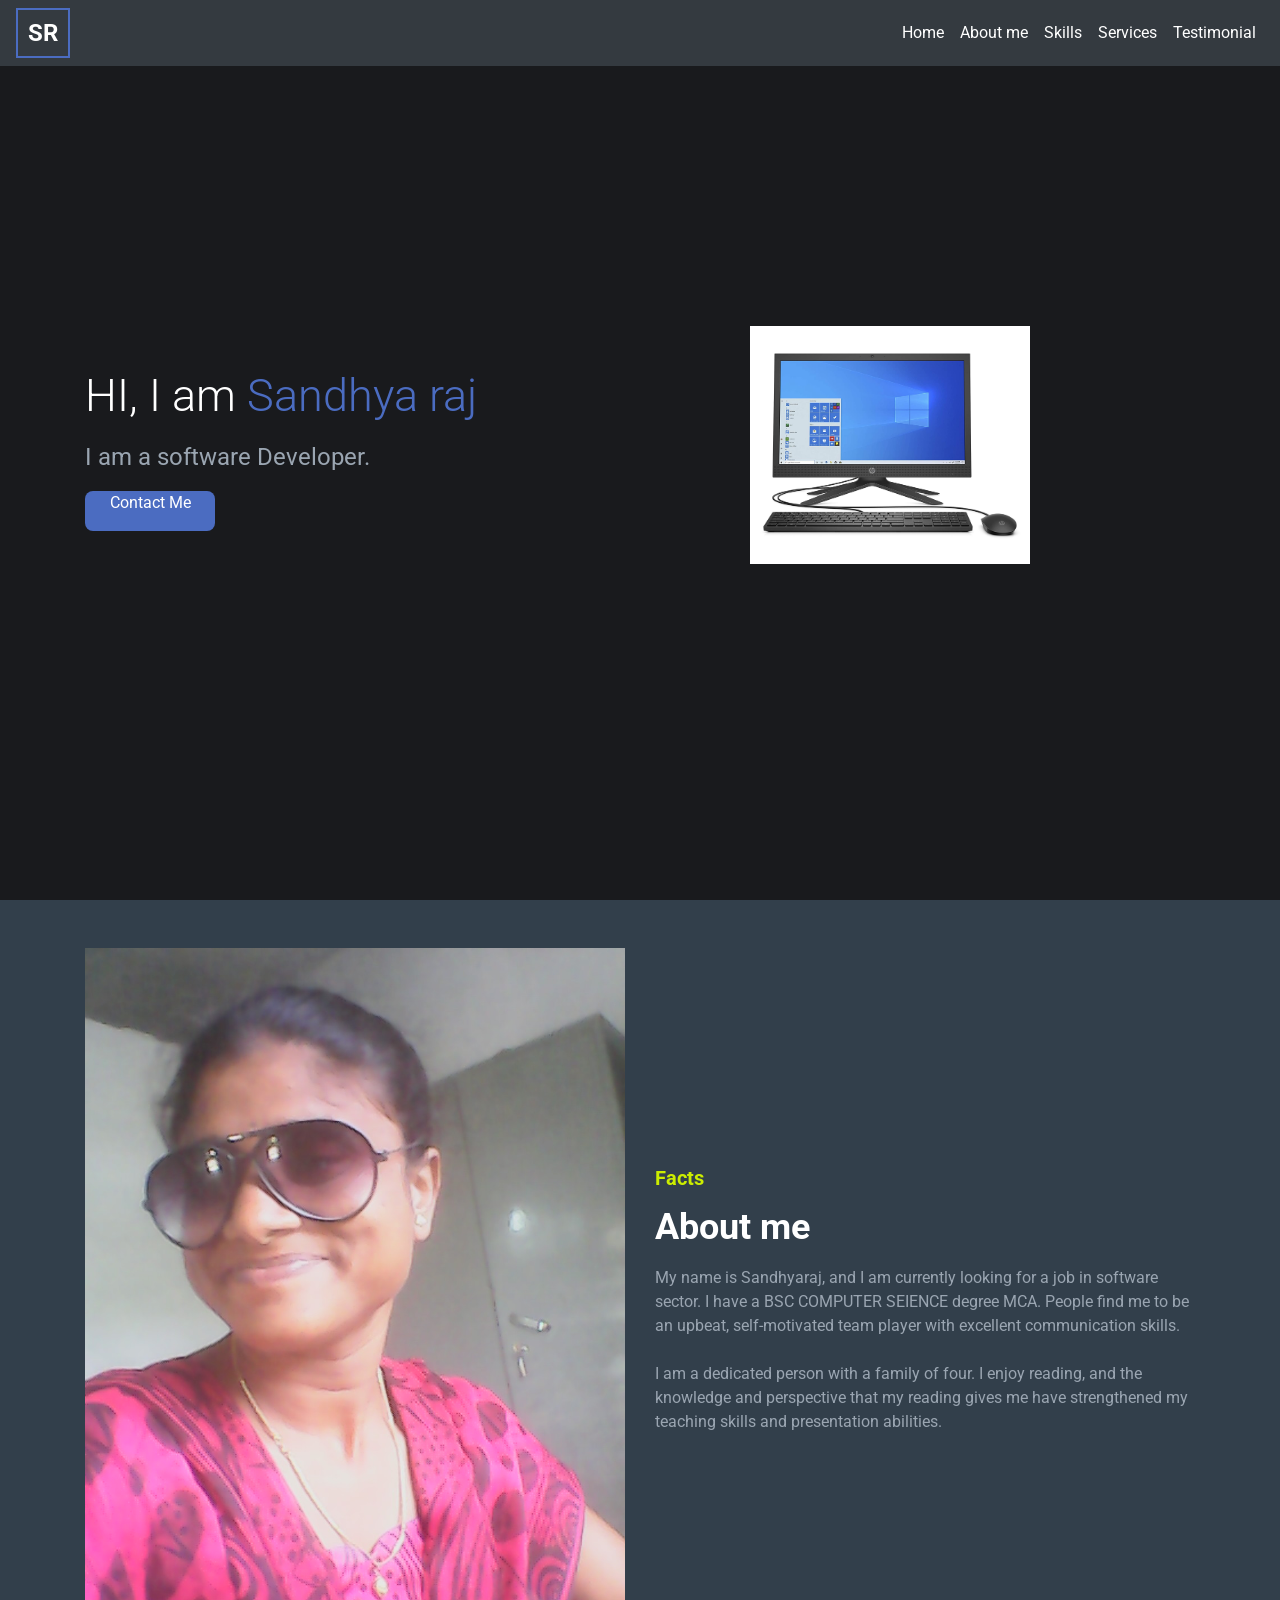
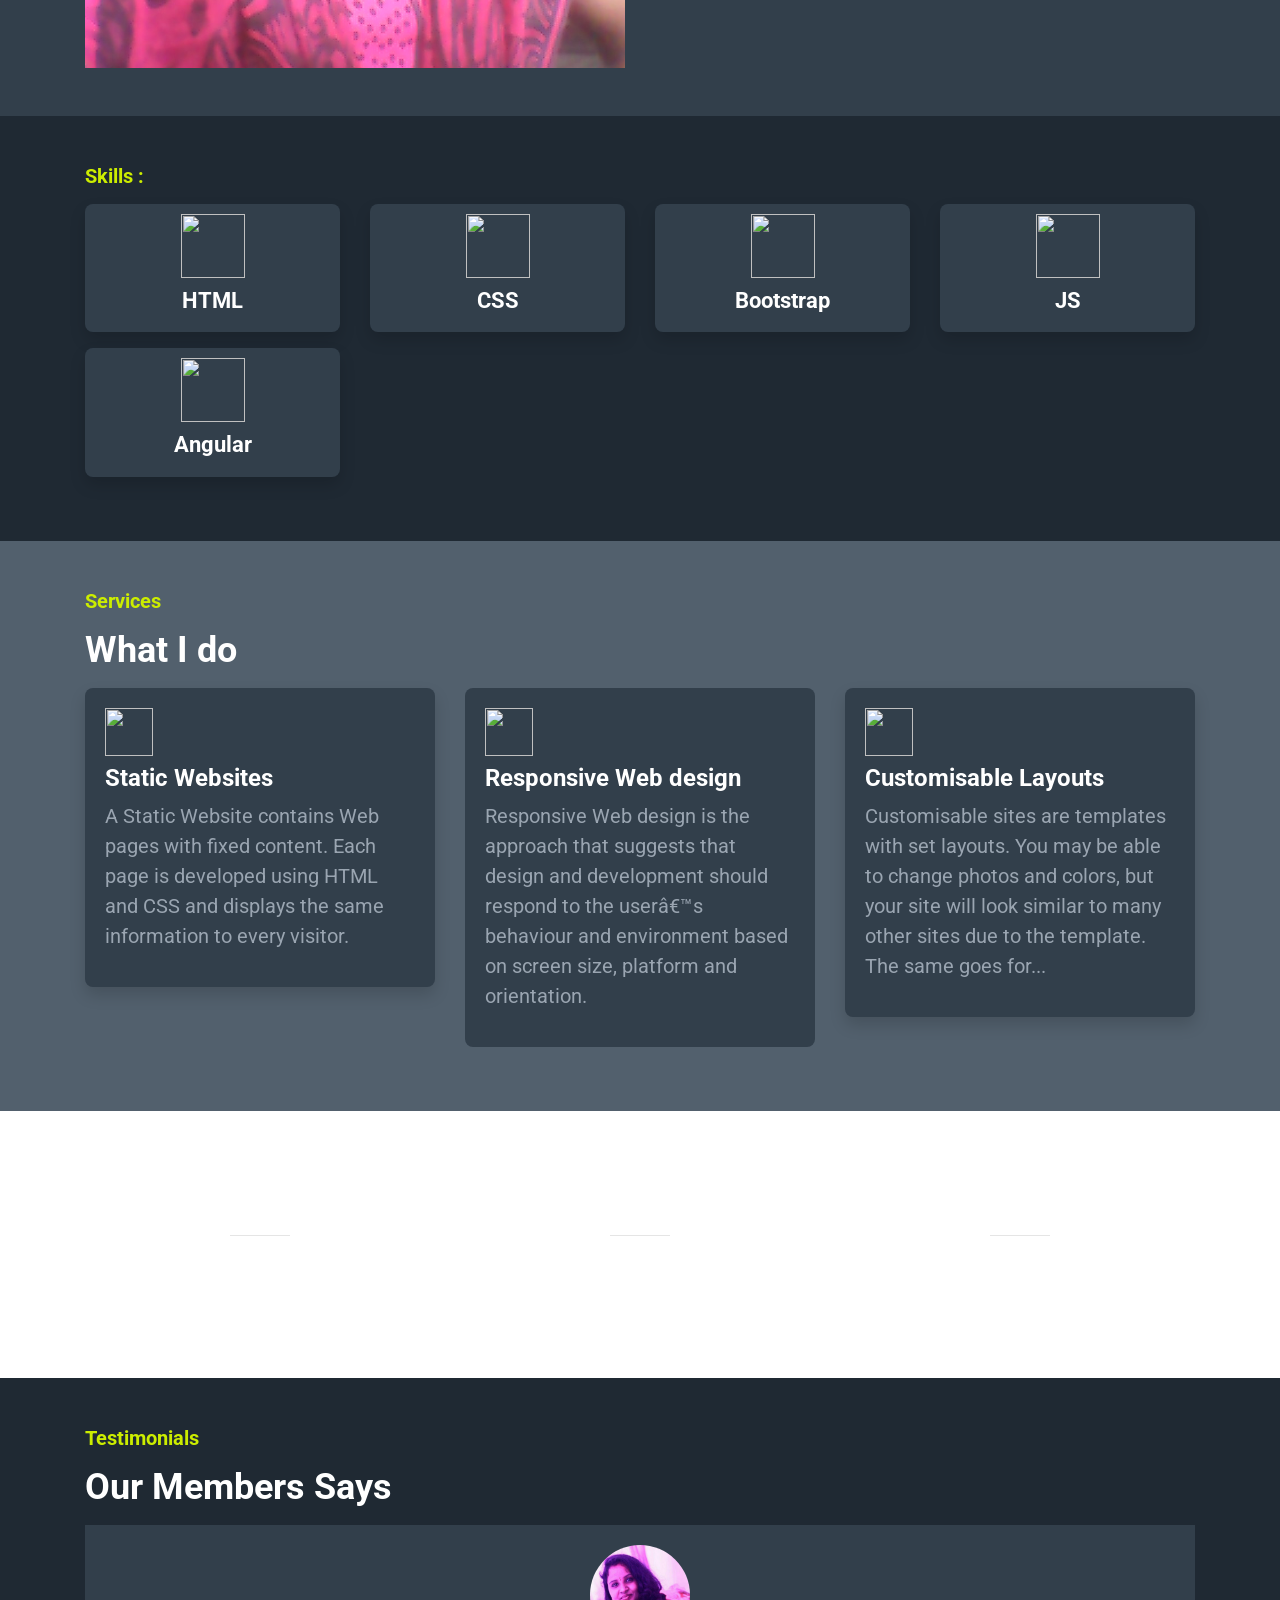
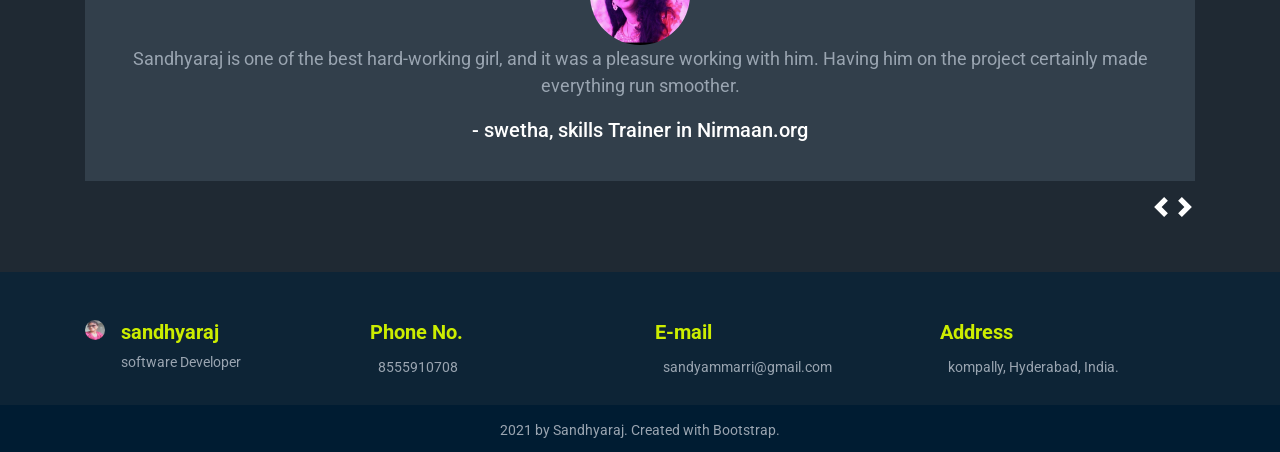
==== commit 540bc994: "update" ====
--- a/index.html
+++ b/index.html
@@ -98,7 +98,7 @@
                 </div>
                 <div class="col-6 col-md-3">
                     <div class="shadow skills-card text-center mb-3">
-                        <img src="file:///C:/Users/sandhya/Desktop/PRAJECT/angular.svg" class="skills-card-image" />
+                        <img src="images/file:///C:/Users/sandhya/Desktop/PRAJECT/angular.svg" class="skills-card-image" />
                         <h1 class="skills-card-title">Angular</h1>
                     </div>
                 </div>
--- a/STYLE.CSS
+++ b/STYLE.CSS
@@ -0,0 +1,305 @@
+@import url("https://fonts.googleapis.com/css2?family=Bree+Serif&family=Caveat:wght@400;700&family=Lobster&family=Monoton&family=Open+Sans:ital,wght@0,400;0,700;1,400;1,700&family=Playfair+Display+SC:ital,wght@0,400;0,700;1,700&family=Playfair+Display:ital,wght@0,400;0,700;1,700&family=Roboto:ital,wght@0,400;0,700;1,400;1,700&family=Source+Sans+Pro:ital,wght@0,400;0,700;1,700&family=Work+Sans:ital,wght@0,400;0,700;1,700&display=swap");
+
+.footer-section {
+    background-color: #0d2436;
+}
+
+.footer-section-image {
+    width: 20px;
+    height: 20px;
+    border-radius: 40px;
+}
+
+.footer-section-copyright-container {
+    text-align: center;
+    color: #ffffff;
+    background-color: #001c32;
+    padding: 10px;
+}
+
+.footer-section-sub-heading {
+    color: #cced00;
+    font-family: "Roboto";
+    font-size: 20px;
+    font-weight: bold;
+}
+
+.footer-section-text {
+    color: #9aa5b1;
+    font-family: "Roboto";
+    font-size: 14px;
+}
+
+.icon {
+    color: #5a7184;
+    font-size: 18px;
+}
+
+.testimonials-section {
+    background-color: #1f2933;
+    padding: 40px;
+}
+
+.testimonials-section-sub-heading {
+    color: #cced00;
+    font-family: "Roboto";
+    font-size: 20px;
+    font-weight: bold;
+}
+
+.testimonials-section-heading {
+    color: #ffffff;
+    font-family: "Roboto";
+    font-size: 36px;
+    font-weight: bold;
+}
+
+.testimonials-card {
+    background-color: #323f4b;
+    padding: 20px;
+}
+
+.testimonials-card-image {
+    width: 100px;
+    height: 100px;
+    border-radius: 50px;
+}
+
+.testimonials-card-description {
+    color: #9aa5b1;
+    font-family: "Roboto";
+    font-size: 18px;
+}
+
+.testimonials-card-person-name {
+    color: #ffffff;
+    font-family: "Roboto";
+    font-size: 20px;
+    font-weight: 500;
+}
+
+.work-done-section {
+    background-image: url("https://d1tgh8fmlzexmh.cloudfront.net/ccbp-responsive-website/portfolio-work-done-bg.png");
+    background-size: cover;
+}
+
+.hr-line {
+    background-color: white;
+    width: 60px;
+}
+
+.work-done-card-title {
+    color: white;
+    font-family: "Roboto";
+    font-size: 36px;
+    font-weight: 900;
+}
+
+.work-done-card-sub-title {
+    color: white;
+    font-family: "Roboto";
+    font-size: 16px;
+}
+
+.services-section {
+    background-color: #52606d;
+}
+
+.services-section-sub-heading {
+    color: #cced00;
+    font-family: "Roboto";
+    font-size: 20px;
+    font-weight: bold;
+}
+
+.services-section-heading {
+    color: #ffffff;
+    font-family: "Roboto";
+    font-size: 36px;
+    font-weight: bold;
+}
+
+.services-card {
+    background-color: #323f4b;
+    border-radius: 8px;
+    padding: 20px;
+}
+
+.services-card-image {
+    height: 48px;
+    width: 48px;
+}
+
+.services-card-title {
+    color: #ffffff;
+    font-family: "Roboto";
+    font-size: 24px;
+    font-weight: bold;
+}
+
+.services-card-description {
+    color: #9aa5b1;
+    font-family: "Roboto";
+    font-size: 20px;
+}
+
+.projects-section {
+    background-color: #3e4c59;
+}
+
+.projects-section-sub-heading {
+    color: #cced00;
+    font-family: "Roboto";
+    font-size: 20px;
+    font-weight: bold;
+}
+
+.projects-section-heading {
+    color: #ffffff;
+    font-family: "Roboto";
+    font-size: 36px;
+    font-weight: bold;
+}
+
+.projects-card {
+    background-color: #323f4b;
+    border-radius: 8px;
+}
+
+.projects-card-image {
+    width: 100%;
+}
+
+.projects-card-sub-title {
+    color: #9aa5b1;
+    font-family: "Roboto";
+    font-size: 14px;
+    font-weight: 500;
+}
+
+.projects-card-title {
+    color: white;
+    font-family: "Roboto";
+    font-size: 24px;
+    font-weight: 500;
+    margin-top: 5px;
+}
+
+.projects-card-description {
+    color: #9aa5b1;
+    font-family: "Roboto";
+    font-size: 20px;
+}
+
+.projects-card-link {
+    color: #cced00;
+    font-family: "Roboto";
+    font-size: 14px;
+    font-weight: bold;
+}
+
+.about-me-section {
+    background-color: #323f4b;
+}
+
+.about-me-section-sub-heading {
+    color: #cced00;
+    font-family: "Roboto";
+    font-size: 20px;
+    font-weight: bold;
+}
+
+.about-me-section-heading {
+    color: #ffffff;
+    font-family: "Roboto";
+    font-size: 36px;
+    font-weight: bold;
+}
+
+.about-me-section-description {
+    color: #9aa5b1;
+    font-family: "Roboto";
+    font-size: 16px;
+}
+
+.about-me-section-image {
+    width: 100%;
+}
+
+.skills-section {
+    background-color: #1f2933;
+}
+
+.skills-section-sub-heading {
+    color: #cced00;
+    font-family: "Roboto";
+    font-size: 20px;
+    font-weight: bold;
+}
+
+.skills-card {
+    background-color: #323f4b;
+    border-radius: 8px;
+    padding: 10px;
+}
+
+.skills-card-image {
+    width: 64px;
+    height: 64px;
+}
+
+.skills-card-title {
+    color: #ffffff;
+    font-family: "Roboto";
+    font-size: 22px;
+    font-weight: bold;
+    margin-top: 10px;
+}
+
+.portfolio-logo {
+    font-family: "Roboto";
+    font-size: 24px;
+    font-weight: 700;
+    border-style: solid;
+    border-width: 2px;
+    border-color: #4b6cc1;
+    padding-left: 10px;
+    padding-right: 10px;
+}
+
+.banner-section-bg-container {
+    background-color: #191a1d;
+    height: 100vh;
+}
+
+.banner-section-heading {
+    color: white;
+    font-family: "Roboto";
+    font-size: 45px;
+    font-weight: 300;
+}
+
+.banner-section-description {
+    color: #9aa5b1;
+    font-family: "Roboto";
+    font-size: 24px;
+}
+
+.banner-section-image {
+    width: 280px;
+    margin-bottom: 10px;
+}
+
+.person-name {
+    color: #4b6cc1;
+}
+
+.custom-button {
+    color: white;
+    background-color: #4b6cc1;
+    width: 130px;
+    height: 40px;
+    border-width: 0;
+    border-radius: 8px;
+    text-align:center;
+}
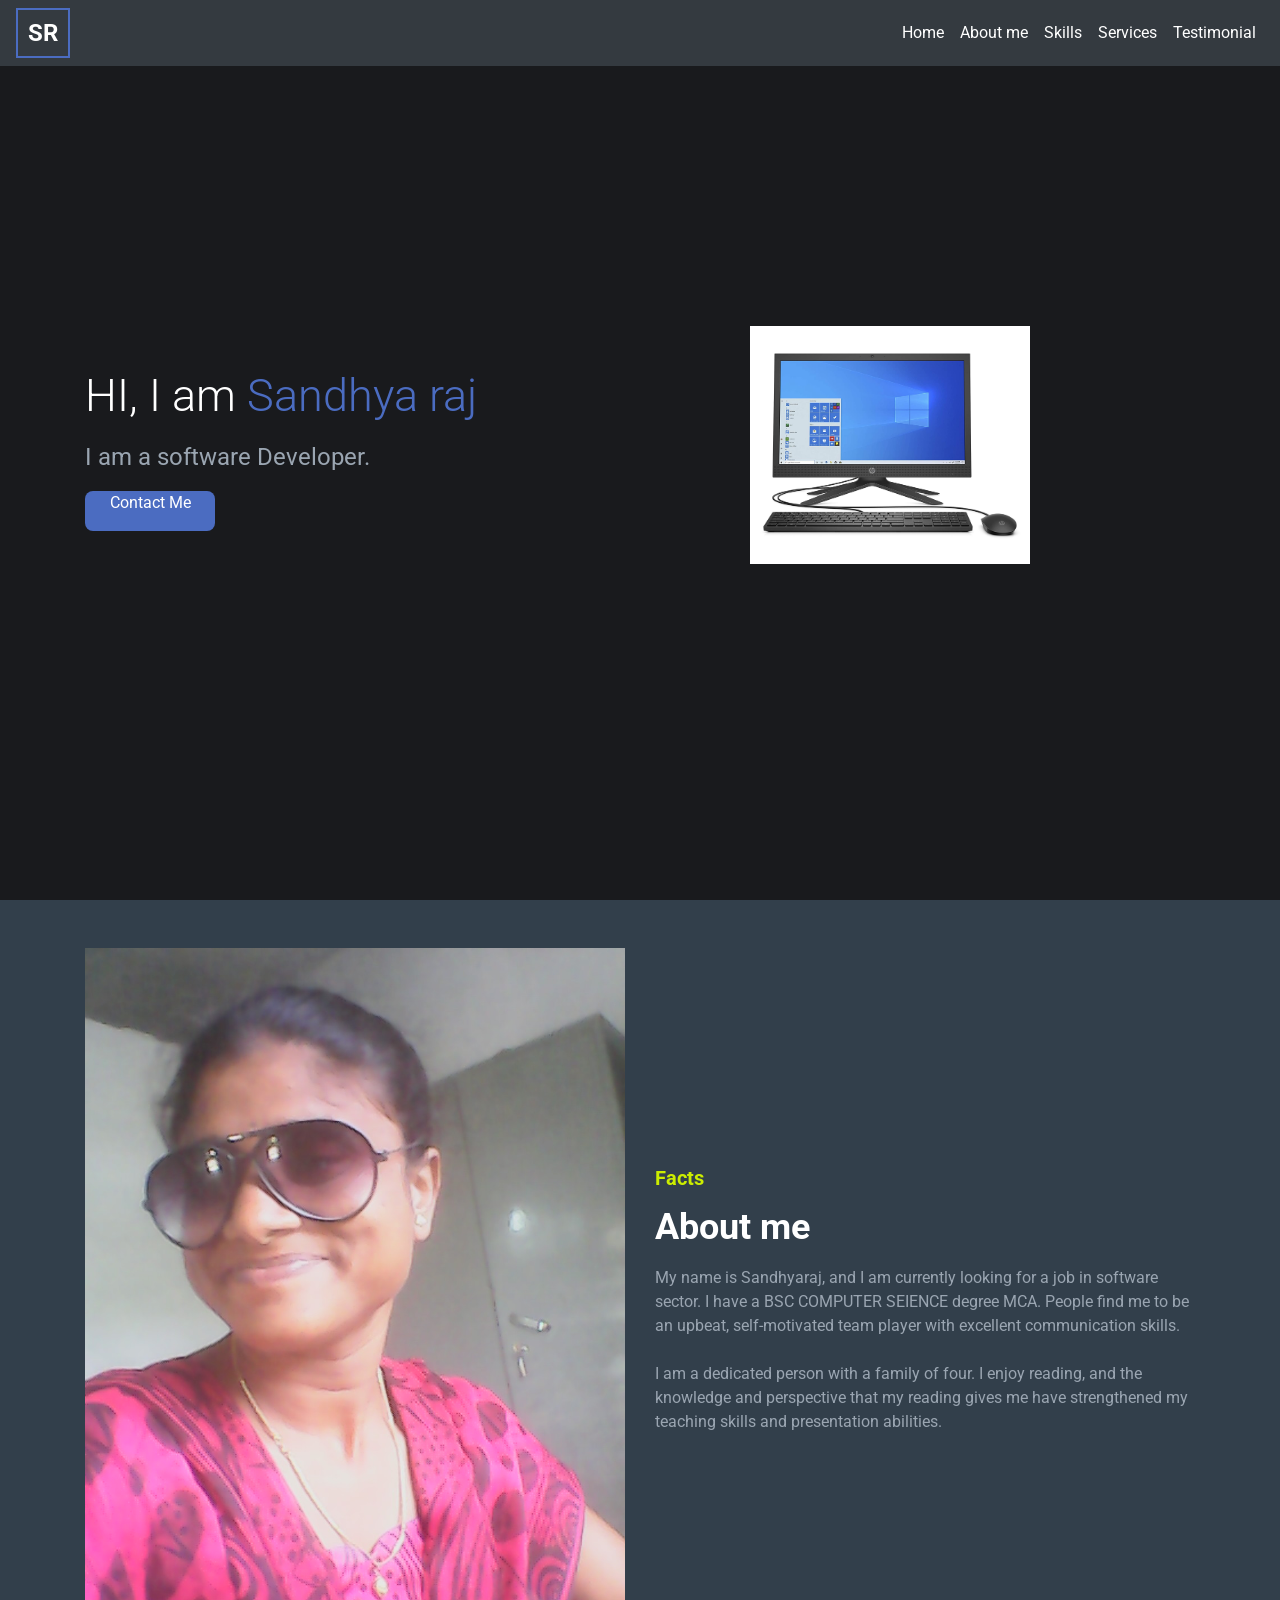
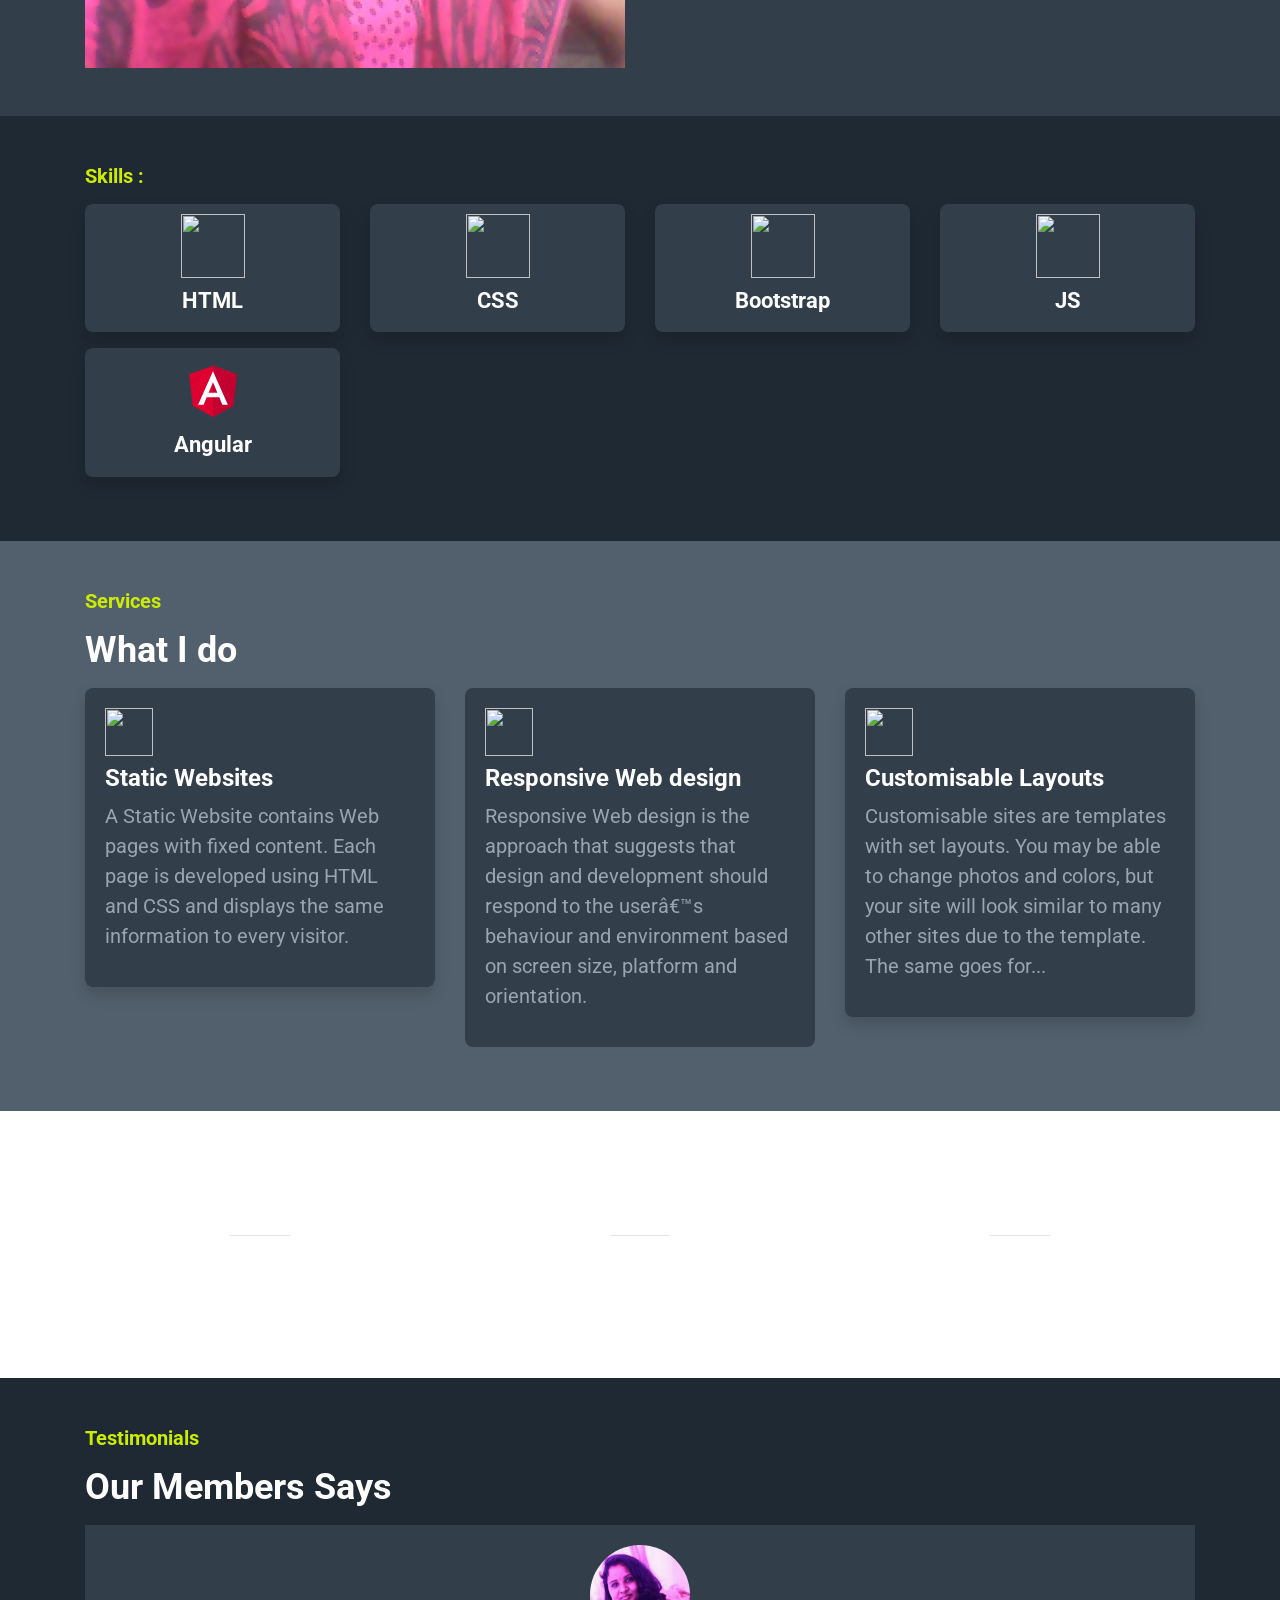
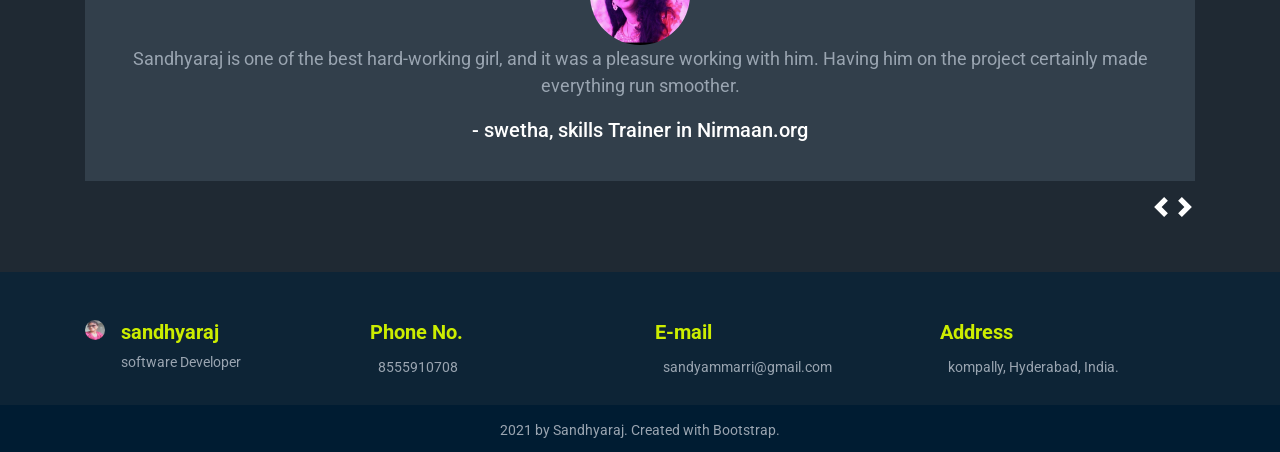
==== commit d3b7bbe8: "update" ====
--- a/index.html
+++ b/index.html
@@ -98,7 +98,7 @@
                 </div>
                 <div class="col-6 col-md-3">
                     <div class="shadow skills-card text-center mb-3">
-                        <img src="images/file:///C:/Users/sandhya/Desktop/PRAJECT/angular.svg" class="skills-card-image" />
+                        <img src="images/angular.svg" class="skills-card-image" />
                         <h1 class="skills-card-title">Angular</h1>
                     </div>
                 </div>
